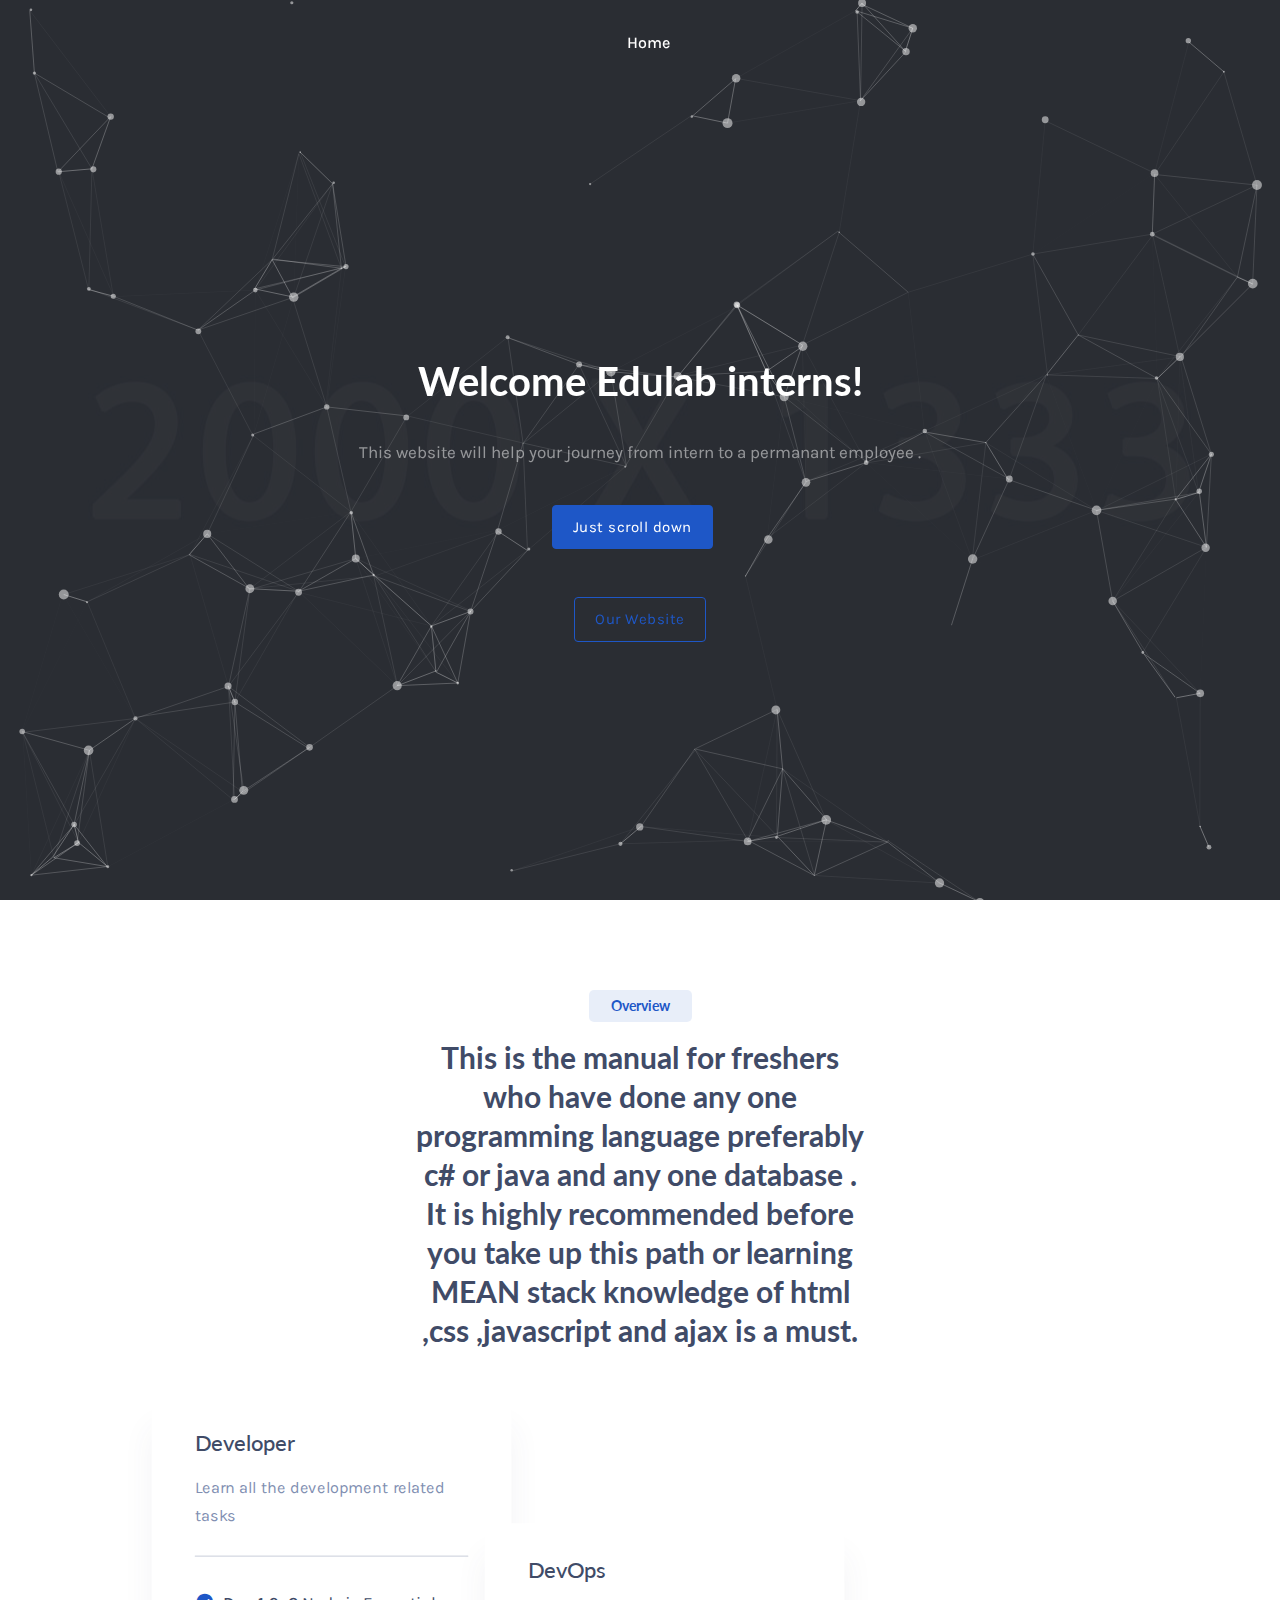
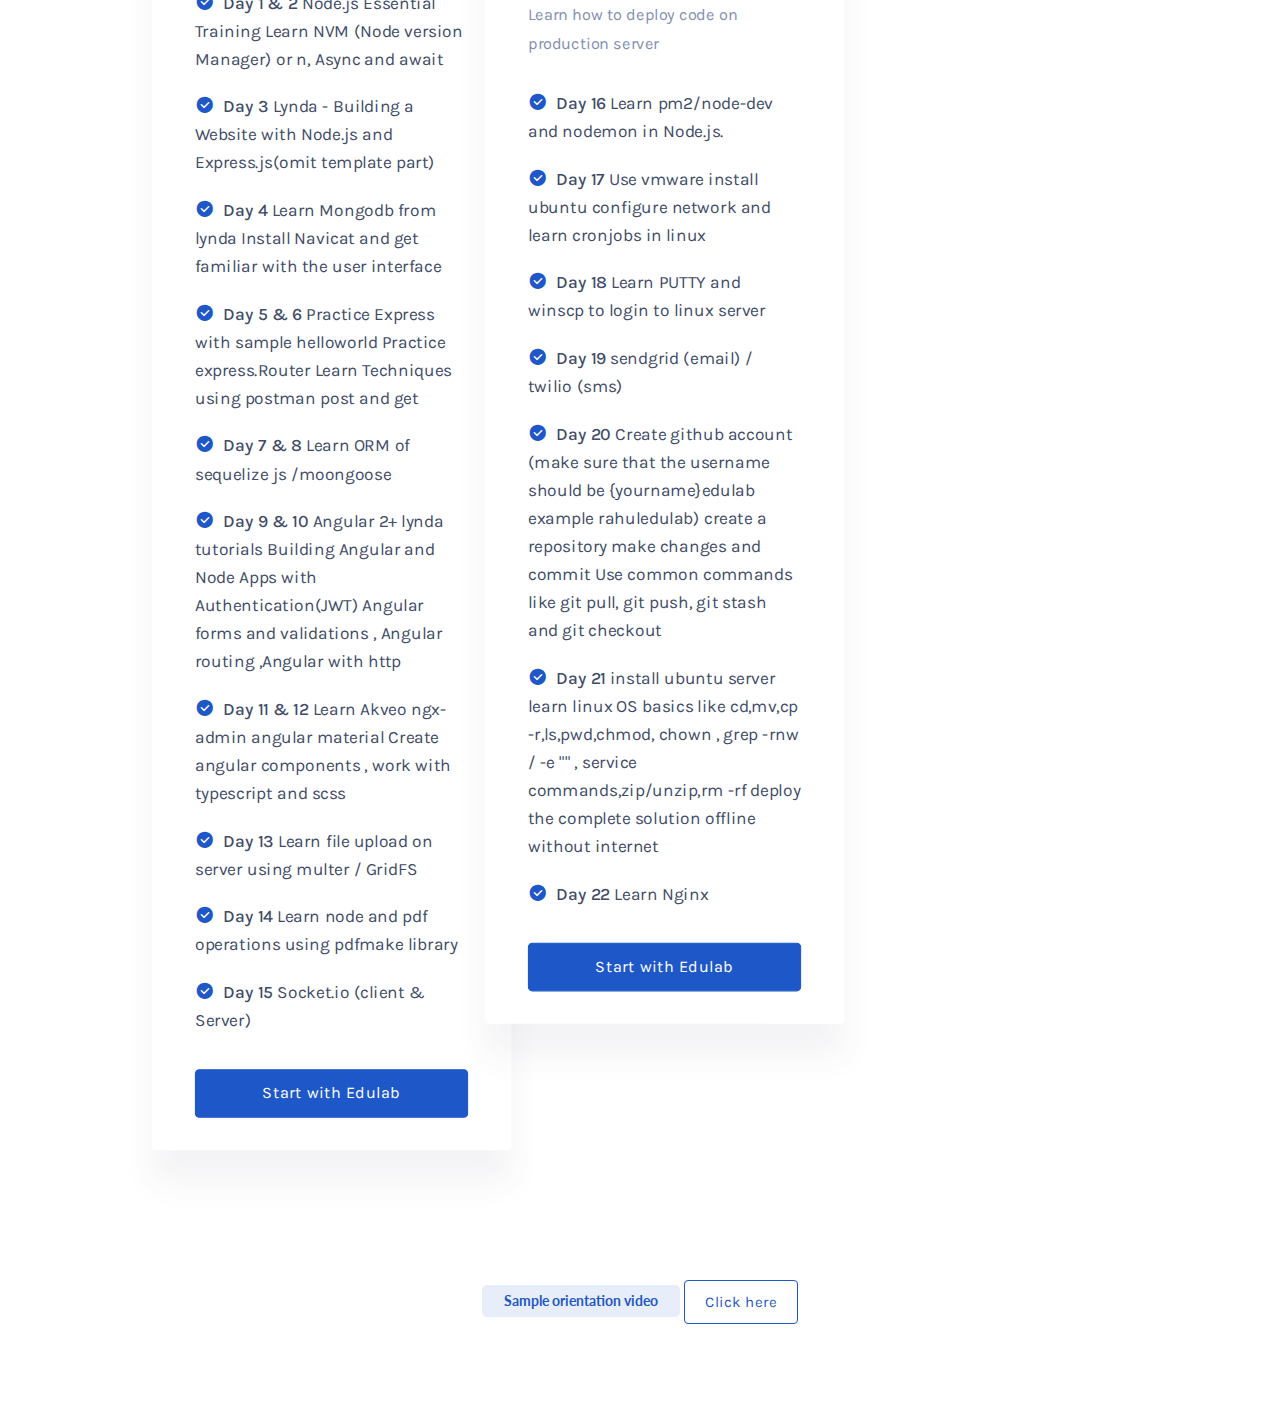
==== index.html @ c4f1c13a "first commit" ====
<!DOCTYPE html>
<html lang="en">

<head>
    <meta charset="utf-8" />
    <title>Edulab</title>
    <meta name="viewport" content="width=device-width, initial-scale=1.0" />
    <meta name="description" content="Premium Bootstrap 4 Landing Page Template" />
    <meta name="keywords" content="bootstrap 4, premium, marketing, multipurpose" />
    <meta content="Themesdesign" name="author" />
    <!-- favicon -->
    <link rel="shortcut icon" href="images/favicon.ico" />
    <!-- css -->
    <link href="css/bootstrap.min.css" rel="stylesheet" type="text/css" />
    <!-- icon -->
    <link href="css/materialdesignicons.min.css" rel="stylesheet" type="text/css" />

    <link href="css/style.css" rel="stylesheet" type="text/css" />
</head>

<body>
    <!-- STRAT NAVBAR -->
    <div id="navbar">
        <nav class="navbar navbar-expand-lg fixed-top navbar-custom sticky sticky-dark" id="main-menu">
            <div class="container">
                 <!-- LOGO -->
                 <a class="navbar-brand logo text-uppercase" href="index-1.html">
                    <img src="https://edulab.in/wp-content/uploads/2021/04/cropped-cropped-cropped-Edulab-logo-transparent-e1617278406876.png" class="logo-light" alt="" height="24">
                    <img src="https://edulab.in/wp-content/uploads/2021/04/cropped-cropped-cropped-Edulab-logo-transparent-e1617278406876.png" class="logo-dark" alt="" height="24">
                    </a>
                <button class="navbar-toggler" type="button" data-bs-toggle="collapse" data-bs-target="#navbarCollapse"
                    aria-controls="navbarCollapse" aria-expanded="false" aria-label="Toggle navigation">
                    <i class="mdi mdi-menu"></i>
                </button>
                <div class="collapse navbar-collapse" id="navbarCollapse">
                    <ul class="navbar-nav navbar-center mx-auto" id="navbar-navlist">
                        <li class="nav-item">
                            <a data-scroll href="#home" class="nav-link">Home</a>
                        </li>
                        <!-- <li class="nav-item">
                            <a data-scroll href="#services" class="nav-link">Services</a>
                        </li>
                        <li class="nav-item">
                            <a data-scroll href="#features" class="nav-link">Features</a>
                        </li>
                        <li class="nav-item">
                            <a data-scroll href="#testimonial" class="nav-link">Testimonial</a>
                        </li>
                        <li class="nav-item">
                            <a data-scroll href="#pricing" class="nav-link">Pricing</a>
                        </li>
                        <li class="nav-item">
                            <a data-scroll href="#contact" class="nav-link">Contact</a>
                        </li> -->
                    </ul>
                    <div class="nav-button">
                        <!-- <ul class="list-inline nav-social d-none d-lg-inline-block  mb-0">
                            <li class="list-inline-item ps-1"><a href="#"><i class="mdi mdi-facebook"></i></a></li>
                            <li class="list-inline-item ps-1"><a href="#"><i class="mdi mdi-twitter"></i></a></li>
                            <li class="list-inline-item ps-1"><a href="#"><i class="mdi mdi-linkedin"></i></a></li>
                        </ul> -->
                    </div>
                </div>
            </div>
        </nav>
    </div>
    <!-- END NAVBAR -->

    <!--START HOME-->
    <section class="bg-home-5 bg-lightan align align-items-center" id="home">
        <div class="bg-overlay-black"></div>
        <div class="container slidero">
            <div class="row justify-content-center">
                <div class="col-lg-10 text-center">


                    <div class="row justify-content-center pt-5 mt-5">


                        <div class="col-lg-9 text-center">
                            <h1 class="text-white">Welcome Edulab interns!
                            </h1>
                            <p class="pt-4 text-white-50">This website will help your journey from intern to a permanant employee .</p>

                            <div class="mt-4 pt-3">
                                <a href="" class="btn btn-primary me-3">Just scroll down</a>
                                <!-- <a href="" class="btn btn-outline-primary mt-lg-0 mt-3">Our portfolio</a> -->
                            </div>


                            <div class="mt-5">

                                <!-- <a href="" class="play-shadow ms-3" data-bs-toggle="modal"
                                    data-bs-target="#watchvideomodal"><span class="play-btn video-play-icon"><i
                                            class="mdi mdi-play text-center"></i></span> <span class="text-white ps-2">Watch
                                        our company video!</span></a> -->
                                        <a href="https://edulab.in" class="btn btn-outline-primary mt-lg-0 mt-3">Our Website </a>

                                <!-- Modal -->
                                <div class="modal fade bd-example-modal-lg" id="watchvideomodal" data-keyboard="false"
                                    tabindex="-1" aria-hidden="true">
                                    <div class="modal-dialog modal-dialog-centered modal-dialog modal-lg">
                                        <div class="modal-content home-modal">
                                            <div class="modal-header border-0">
                                                <button type="button" class="btn-close" data-bs-dismiss="modal"
                                                    aria-label="Close"></button>
                                            </div>
                                            <video id="VisaChipCardVideo" class="video-box" controls>
                                                <source src="https://www.w3schools.com/html/mov_bbb.mp4"
                                                    type="video/mp4">
                                                <!--Browser does not support <video> tag -->
                                            </video>
                                        </div>
                                    </div>
                                </div>
                            </div>
                        </div>
                    </div>

                 

                   

                </div>
            </div>
        </div>
    </section>
    <!--END HOME-->


    <!-- START SERVICES -->
    <section class="section" id="services">
        <div class="container">
            <div class="row justify-content-center">
                <div class="col-lg-6">
                    <div class="title-box text-center">
                        <h6 class="title-sub-title mb-0 text-primary">Overview</h6>
                        <h3 class="title-heading mt-3">This is the manual for freshers who have done any one programming language preferably c# or java and any one database .
                            It is highly recommended before you take up this path or learning MEAN stack knowledge of html ,css ,javascript and ajax is a must.</h3>
                    </div>
                </div>
            </div>


            <div class="row mt-5 pt-4">
                <div class="col-lg-7 g-0 offset-lg-1">

                    <div class="tab-content" id="pills-tabContent">
                        <div class="tab-pane fade active show" id="Month" role="tabpanel" aria-labelledby="Monthly">
                            <div class="row g-0 align-items-center">
                                <div class="col-lg-6">
                                    <div class="pricing-box active bg-white rounded mt-4">
                                        <!-- <div class="pricing-badge">
                                            <span class="badge">Best Choose</span>
                                        </div> -->

                                        <h5 class="fw-normal">Developer</h5>
                                        <!-- <h1 class="pricing-title mt-3 mb-0">$79<span class="f-20">.99/month</span></h1> -->
                                        <p class="text-muted f-15 mt-3">Learn all the development related tasks</p>

                                        <hr class="mt-4">

                                        <div class="mt-4 pt-1">
                                            <p class="mb-3 f-16"><i
                                                    class="mdi mdi-check-circle text-primary f-18 me-2"></i><span
                                                    class="fw-normal">Day 1 & 2 </span> 
                                                    Node.js Essential Training
                                                    Learn NVM (Node version Manager) or n, Async and await</p>
                                            <p class="mb-3 f-16"><i
                                                    class="mdi mdi-check-circle text-primary f-18 me-2"></i><span
                                                    class="fw-normal">Day 3</span> 
                                                    Lynda - Building a Website with Node.js and Express.js(omit template part) </p>
                                            <p class="mb-3 f-16"><i
                                                    class="mdi mdi-check-circle text-primary f-18 me-2"></i><span
                                                    class="fw-normal">Day 4</span> Learn Mongodb from lynda
                                                    Install Navicat and get familiar with the user interface                                                   
                                            </p>
                                            <p class="mb-3 f-16"><i
                                                    class="mdi mdi-check-circle text-primary f-18 me-2"></i><span
                                                    class="fw-normal">Day 5 & 6</span> Practice Express with sample helloworld
                                                    Practice express.Router
                                                    Learn Techniques using postman post and get</p>


                                            <p class="mb-3 f-16"><i
                                                    class="mdi mdi-check-circle text-primary f-18 me-2"></i><span
                                                    class="fw-normal">Day 7 & 8</span> Learn ORM of sequelize js /moongoose</p>


                                            <p class="mb-3 f-16"><i
                                                    class="mdi mdi-check-circle text-primary f-18 me-2"></i><span
                                                    class="fw-normal">Day 9 & 10</span> Angular 2+ lynda tutorials
                                                    Building Angular and Node Apps with Authentication(JWT)
                                                    Angular forms and validations , Angular routing ,Angular with http    
                                                </p>
                                            
                                             <p class="mb-3 f-16"><i
                                                    class="mdi mdi-check-circle text-primary f-18 me-2"></i><span
                                                    class="fw-normal">Day 11 & 12</span> Learn Akveo ngx-admin angular material
                                                Create angular components , work with typescript and scss</p>
                                             <p class="mb-3 f-16"><i
                                                    class="mdi mdi-check-circle text-primary f-18 me-2"></i><span
                                                    class="fw-normal">Day 13</span> Learn file upload on server using multer / GridFS
                                                </p>           
                                                <p class="mb-3 f-16"><i
                                                    class="mdi mdi-check-circle text-primary f-18 me-2"></i><span
                                                    class="fw-normal">Day 14</span> Learn node and pdf operations using pdfmake library
                                            </p>
                                            <p class="mb-3 f-16"><i
                                                class="mdi mdi-check-circle text-primary f-18 me-2"></i><span
                                                class="fw-normal">Day 15</span> Socket.io (client & Server)
                                        </p>                

                                        </div>
                                        <div class="mt-4 pt-2 text-center">
                                            <a href="" class="btn btn-primary w-100">Start with Edulab</a>
                                        </div>
                                    </div>
                                </div>

                                <div class="col-lg-6">
                                    <div class="pricing-box active bg-white rounded mt-4">



                                        <h5 class="fw-normal">DevOps</h5>
                                        <!-- <h1 class="pricing-title mt-3 mb-0">$25<span class="f-20">.99/month</span></h1> -->
                                        <p class="text-muted f-15 mt-3">Learn how to deploy code on production server</p>
                                        <div class="mt-4 pt-1">
                                            <p class="mb-3 f-16"><i
                                                    class="mdi mdi-check-circle text-primary f-18 me-2"></i><span
                                                    class="fw-normal">Day 16</span> Learn pm2/node-dev and nodemon in Node.js.</p>
                                           
                                         
                                            <p class="mb-3 f-16"><i
                                                    class="mdi mdi-check-circle text-primary  f-18 me-2"></i><span
                                                    class="fw-normal">Day 17</span> Use vmware install ubuntu configure network
                                                    and learn cronjobs in linux</p>


                                            <p class="mb-3 f-16"><i
                                                    class="mdi mdi-check-circle text-primary  f-18 me-2"></i><span
                                                    class="fw-normal">Day 18</span> Learn PUTTY and winscp to login to linux server</p>
                                            
                                            
                                            <p class="mb-3 f-16"><i
                                                    class="mdi mdi-check-circle text-primary  f-18 me-2"></i><span
                                                    class="fw-normal">Day 19</span> sendgrid (email) / twilio (sms) </p>
                                                    
                                            <p class="mb-3 f-16"><i
                                                class="mdi mdi-check-circle text-primary  f-18 me-2"></i><span
                                                class="fw-normal">Day 20</span> Create github account (make sure that the username should be {yourname}edulab example rahuledulab)
                                                create a repository make changes and commit
                                                Use common commands like git pull, git push, git stash and git checkout
                                            </p>
                                                
                                            <p class="mb-3 f-16"><i
                                                class="mdi mdi-check-circle text-primary  f-18 me-2"></i><span
                                                class="fw-normal">Day 21</span> install ubuntu server
                                                learn linux OS basics like
                                                cd,mv,cp -r,ls,pwd,chmod, chown , grep -rnw / -e "" , service commands,zip/unzip,rm -rf
                                                deploy the complete solution offline without internet
                                            </p>
                                            <p class="mb-3 f-16"><i
                                                class="mdi mdi-check-circle text-primary  f-18 me-2"></i><span
                                                class="fw-normal">Day 22</span> Learn Nginx
                                            </p>
                                        </div>
                                        <div class="mt-4 pt-2 text-center">
                                            <a href="" class="btn btn-primary w-100">Start with Edulab</a>
                                        </div>
                                    </div>
                                </div>
                            </div>
                        </div>

                        <div class="tab-pane fade" id="Year" role="tabpanel" aria-labelledby="Yearly">
                            <div class="row g-0 align-items-center">
                                <div class="col-lg-6">
                                    <div class="pricing-box active bg-white rounded mt-4">
                                        <div class="pricing-badge">
                                            <span class="badge">Best Choose</span>
                                        </div>

                                        <h5 class="fw-normal">Freelancer</h5>
                                        <h1 class="pricing-title mt-3 mb-0">$179<span class="f-20">.99/yearly</span>
                                        </h1>
                                        <p class="text-muted f-15 mt-3">For small teams trying out Edulab for an
                                            unlimited period of time</p>

                                        <hr class="mt-4">

                                        <div class="mt-4 pt-1">
                                            <p class="mb-3 f-16"><i
                                                    class="mdi mdi-check-circle text-primary f-18 me-2"></i><span
                                                    class="fw-normal">Unlimited</span> SSD Storage</p>
                                            <p class="mb-3 f-16"><i
                                                    class="mdi mdi-check-circle text-primary f-18 me-2"></i><span
                                                    class="fw-normal">Unlimited</span> Bandwith</p>
                                            <p class="mb-3 f-16"><i
                                                    class="mdi mdi-check-circle text-primary f-18 me-2"></i><span
                                                    class="fw-normal">Magic</span> Auto Backup
                                            </p>
                                            <p class="mb-3 f-16"><i
                                                    class="mdi mdi-check-circle text-primary f-18 me-2"></i><span
                                                    class="fw-normal">Free</span> Domain</p>


                                            <p class="mb-3 f-16"><i
                                                    class="mdi mdi-check-circle text-primary f-18 me-2"></i><span
                                                    class="fw-normal">6 Core</span> CPU</p>

                                        </div>
                                        <div class="mt-4 pt-2 text-center">
                                            <a href="" class="btn btn-primary w-100">Start with Edulab</a>
                                        </div>
                                    </div>
                                </div>

                                <div class="col-lg-6">
                                    <div class="pricing-box bg-white rounded mt-4">



                                        <h5 class="fw-normal">Startup</h5>
                                        <h1 class="pricing-title mt-3 mb-0">$125<span class="f-20">.99/yearly</span>
                                        </h1>
                                        <p class="text-muted f-15 mt-3">For larger businesses or those with onal
                                            administration needs</p>
                                        <div class="mt-4 pt-1">
                                            <p class="mb-3 f-16"><i
                                                    class="mdi mdi-check-circle text-primary f-18 me-2"></i><span
                                                    class="fw-normal">Unlimited</span> SSD Storage</p>
                                            <p class="mb-3 f-16"><i
                                                    class="mdi mdi-check-circle text-primary f-18 me-2"></i><span
                                                    class="fw-normal">Unlimited</span> Bandwith</p>
                                            <p class="mb-3 f-16"><i
                                                    class="mdi mdi-check-circle text-primary f-18 me-2"></i><span
                                                    class="fw-normal">Magic</span> Auto Backup
                                            </p>
                                            <p class="mb-3 f-16"><i
                                                    class="mdi mdi-close-circle text-danger f-18 me-2"></i><span
                                                    class="fw-normal">Free</span> Domain</p>


                                            <p class="mb-3 f-16"><i
                                                    class="mdi mdi-close-circle text-danger f-18 me-2"></i><span
                                                    class="fw-normal">6 Core</span> CPU</p>

                                        </div>
                                        <div class="mt-4 pt-2 text-center">
                                            <a href="" class="btn btn-primary w-100">Start with Edulab</a>
                                        </div>
                                    </div>
                                </div>


                            </div>
                        </div>
                    </div>


                </div>

            </div>

        </div>
    </section>
    <!-- END SERVICES -->


    <!-- START FEATURES -->

    <!-- <section class="section bg-light overflow-hidden" id="features">
        <div class="container">
            <div class="row align-items-center">

                <div class="col-lg-6">
                  <div class="features-1 mt-4">
                      <img src="images/features/img-1.png" alt="">
                  </div>
                </div>

                <div class="col-lg-6">

                    <div class="features-box mt-4">
                        <h3>Real time computing with 3.5x faster</h3>

                        <p class="text-muted mt-3">Duis aute irure dolor in reprehenderit in voluptate velit esse cillum
                            dolore eu fugiat nulla pariatur.
                            Excepteur sint occaecat cupidatat proident,
                            sunt in culpa officia deserunt laborum.</p>

                        <div class="mt-4">
                            <a href="">
                                <div class="read-more mt-3">
                                    <span class="arrow text-dark">&#8594;</span>
                                </div>
                            </a>
                        </div>

                        <div class="row mt-4">
                            <div class="col-lg-6">

                               

                                <div class="mt-4">

                                    <div class="uim-icon-primary mt-4">
                                        <div class="features-icon icon-xl">
                                            <i class="uim uim-window-section"></i>
                                        </div>
                                        
                                    </div>


                                    <h5 class="f-18 mt-4">Fast & Reliable </h5>
                                    <p class="text-muted mt-2">Pleasure that has no annoying
                                        pain that roduces pleasu.</p>
                                </div>

                            </div>

                            <div class="col-lg-6">

                                <div class="mt-3">

                                    <div class="uim-icon-primary mt-4">
                                        <div class="features-icon icon-xl">
                                            <i class="uim uim-chart-pie"></i>
                                        </div>
                                        
                                    </div>
                                    
                                    <h5 class="f-18 mt-4">24/7 Support </h5>
                                    <p class="text-muted">Reiciendis volupibus maiores alias consur
                                        perfer repellat.</p>
                                </div>

                            </div>
                        </div>
                    </div>

                </div>



            </div>

            <div class="row mt-5 pt-5 align-items-center">
                <div class="col-lg-6">
                    <div class="mt-4">
                        <h3 class="w-75">We are trusted by <span class="text-primary">580+</span> big small business Edulab</h3>

                        <p class="text-muted mt-4">Aliquam quis tincidunt felis vitae efficitur turpis Nam id purus ante
                            Maecenas iaculis est nec ultricies venenatis
                            Fusce urna odio feugiat vesuscipit vel malesuada a nulla
                            tortor dictum justo.</p>

                        <div class="row">
                            <div class="col-md-6">
                                <div class="mt-4">
                                    <h2>1535+</h2>
                                    <h5 class="text-primary mb-0 f-16">Project Complete</h5>
                                </div>
                            </div>

                            <div class="col-md-6">
                                <div class="mt-4">
                                    <h2>530+</h2>
                                    <h5 class="text-primary mb-0 f-16">Project Running</h5>
                                </div>
                            </div>
                        </div>
                    </div>

                </div>
                <div class="col-lg-6">
                    <div class="features-2 mt-4">
                        <img src="images/features/img-2.png" alt="">
                    </div>
                </div>
            </div>
        </div>
    </section> -->
    <!-- END FEATURES -->


    <!-- START TESTIMONIAL -->
    <section class="section" id="testimonial">
        <div class="container">

            <div class="row justify-content-center">
                <div class="col-lg-6">

                    <div class="title-box text-center">
                        <h6 class="title-sub-title mb-0 text-primary">Sample orientation video</h6>
                        <!-- <h3 class="title-heading mt-3">What they say about us honest reviews</h3> -->
                        <a href="https://worldfellow.com/playback/presentation/2.3/8e99fb56aa61d2ec0b00bb9b8a4300a7d483f9ec-1619861004892" class="btn btn-outline-primary mt-lg-0 mt-3">Click here </a>
                    </div>


                </div>
            </div>



            <!-- <div class="row justify-content-center mt-5">

                <div class="col-lg-12">
                    <h1 class="client-title-main text-center d-none d-xl-block text-uppercase">Client Love</h1>
                    <div id="carouselExampleIndicators" class="carousel slide" data-bs-ride="carousel">


                        <div class="carousel-inner">
                            <div class="carousel-item active">

                                <div class="testi-box text-center mt-4">
                                    <div class="client-icon">
                                        <i class="mdi mdi-format-quote-open"></i>
                                    </div>

                                    <h4 class="line-height_1_6 fw-normal mt-3">“I feel confident imposing change on
                                        myself. It's a lot more fun progressing than looking back.
                                        That's why scelerisque pretium dolor, sit amet vehicula erat pelleque
                                        need throw curve balls.”</h4>
                                </div>

                            </div>

                            <div class="carousel-item">

                                <div class="testi-box text-center mt-4">
                                    <div class="client-icon">
                                        <i class="mdi mdi-format-quote-open"></i>
                                    </div>
                                    <h4 class="line-height_1_6 fw-normal mt-3">“Our task must be to free ourselves by
                                        widening
                                        our circle of compassion to embrace
                                        all living creatures Integer varius lacus non magna tempor congue natuasre
                                        the whole its beauty.”</h4>
                                </div>

                            </div>

                            <div class="carousel-item">

                                <div class="testi-box text-center mt-4">
                                    <div class="client-icon">
                                        <i class="mdi mdi-format-quote-open"></i>
                                    </div>
                                    <h4 class="line-height_1_6 fw-normal mt-3">“I've learned that people will forget
                                        what you said,
                                        people will forget what you did, but people will never aliquam in nunc quis
                                        tincidunt
                                        forget how you vestibulum egestas them feel.”</h4>
                                </div>

                            </div>


                        </div>



                        <div class="carousel-indicators mt-5 pt-4">

                            <button type="button" data-bs-target="#carouselExampleIndicators" data-bs-slide-to="0"
                                class="active text-start" aria-current="true" aria-label="Slide 1">
                                <div class="d-flex p-2">
                                    <img src="images/users/img-1.jpg" alt=""
                                        class=" testi-img img-fluid rounded-circle">

                                    <div class="flex-1 ps-3">
                                        <h5 class="f-18 mb-1 text-dark">Brandon Carney</h5>
                                        <p class="text-muted f-15 mb-0">- Designer</p>
                                    </div>
                                </div>
                            </button>
                            <button type="button" data-bs-target="#carouselExampleIndicators" class="text-start"
                                data-bs-slide-to="1" aria-label="Slide 2">
                                <div class="d-flex p-2">
                                    <img src="images/users/img-2.jpg" alt=""
                                        class=" testi-img img-fluid rounded-circle">

                                    <div class="flex-1 ps-3">
                                        <h5 class="f-18 mb-1 text-dark">Samuel Campbell</h5>
                                        <p class="text-muted f-15 mb-0">- Developer</p>
                                    </div>
                                </div>
                            </button>
                            <button type="button" data-bs-target="#carouselExampleIndicators" class="text-start"
                                data-bs-slide-to="2" aria-label="Slide 3">
                                <div class="d-flex p-2">
                                    <img src="images/users/img-3.jpg" alt=""
                                        class=" testi-img img-fluid rounded-circle">

                                    <div class="flex-1 ps-3">
                                        <h5 class="f-18 mb-1 text-dark">Michelle Stehle</h5>
                                        <p class="text-muted f-15 mb-0">- Manager</p>
                                    </div>
                                </div>
                            </button>


                        </div>

                       <div class="d-none d-lg-inline-block">
                        <button class="carousel-control-prev" type="button" data-bs-target="#carouselExampleIndicators"
                        data-bs-slide="prev">
                        <span class="carousel-control-prev-icon" aria-hidden="true"></span>
                        <span class="visually-hidden">Previous</span>
                    </button>
                    <button class="carousel-control-next" type="button" data-bs-target="#carouselExampleIndicators"
                        data-bs-slide="next">
                        <span class="carousel-control-next-icon" aria-hidden="true"></span>
                        <span class="visually-hidden">Next</span>
                    </button>
                       </div>



                    </div>
                </div>



            </div> -->
        </div>
    </section>
    <!-- END TESTIMONIAL -->


    <!-- START PRICING -->

    <!-- <section class="section bg-light" id="pricing">
        <div class="container">
            <div class="row align-items-center">

                <div class="col-lg-4">

                    <div class="heading-box">



                        <div class="title-box">
                            <h6 class="title-sub-title mb-0 text-primary">Pricing</h6>
                            <h3 class="title-heading mt-3 ms-0">Best pricing package start
                                business</h3>
                        </div>




                        <p class="title-desc text-muted mt-3">Call to action pricing table is really crucial to your for
                            your business website.</p>


                        <div class="pricing-tabs mt-4">
                            <ul class="nav nav-pills rounded justify-content-center d-inline-block pricing-tab-border py-1 px-2"
                                id="pills-tab" role="tablist">
                                <li class="nav-item d-inline-block">
                                    <a class="nav-link px-3 rounded active monthly" id="Monthly" data-bs-toggle="pill"
                                        href="#Month" role="tab" aria-controls="Month" aria-selected="true">Monthly</a>
                                </li>
                                <li class="nav-item d-inline-block">
                                    <a class="nav-link px-3 rounded yearly" id="Yearly" data-bs-toggle="pill"
                                        href="#Year" role="tab" aria-controls="Year" aria-selected="false">
                                        Yearly <span class="badge bg-success rounded text-white">20% Off </span>
                                    </a>
                                </li>
                            </ul>
                        </div>


                    </div>




                </div>

                <div class="col-lg-7 g-0 offset-lg-1">

                    <div class="tab-content" id="pills-tabContent">
                        <div class="tab-pane fade active show" id="Month" role="tabpanel" aria-labelledby="Monthly">
                            <div class="row g-0 align-items-center">
                                <div class="col-lg-6">
                                    <div class="pricing-box active bg-white rounded mt-4">
                                        <div class="pricing-badge">
                                            <span class="badge">Best Choose</span>
                                        </div>

                                        <h5 class="fw-normal">Freelancer</h5>
                                        <h1 class="pricing-title mt-3 mb-0">$79<span class="f-20">.99/month</span></h1>
                                        <p class="text-muted f-15 mt-3">For small teams trying out Edulab for an
                                            unlimited period of time</p>

                                        <hr class="mt-4">

                                        <div class="mt-4 pt-1">
                                            <p class="mb-3 f-16"><i
                                                    class="mdi mdi-check-circle text-primary f-18 me-2"></i><span
                                                    class="fw-normal">Unlimited</span> SSD Storage</p>
                                            <p class="mb-3 f-16"><i
                                                    class="mdi mdi-check-circle text-primary f-18 me-2"></i><span
                                                    class="fw-normal">Unlimited</span> Bandwith</p>
                                            <p class="mb-3 f-16"><i
                                                    class="mdi mdi-check-circle text-primary f-18 me-2"></i><span
                                                    class="fw-normal">Magic</span> Auto Backup
                                            </p>
                                            <p class="mb-3 f-16"><i
                                                    class="mdi mdi-check-circle text-primary f-18 me-2"></i><span
                                                    class="fw-normal">Free</span> Domain</p>


                                            <p class="mb-3 f-16"><i
                                                    class="mdi mdi-check-circle text-primary f-18 me-2"></i><span
                                                    class="fw-normal">6 Core</span> CPU</p>

                                        </div>
                                        <div class="mt-4 pt-2 text-center">
                                            <a href="" class="btn btn-primary w-100">Start with Edulab</a>
                                        </div>
                                    </div>
                                </div>

                                <div class="col-lg-6">
                                    <div class="pricing-box bg-white rounded mt-4">



                                        <h5 class="fw-normal">Startup</h5>
                                        <h1 class="pricing-title mt-3 mb-0">$25<span class="f-20">.99/month</span></h1>
                                        <p class="text-muted f-15 mt-3">For larger businesses or those with onal
                                            administration needs</p>
                                        <div class="mt-4 pt-1">
                                            <p class="mb-3 f-16"><i
                                                    class="mdi mdi-check-circle text-primary f-18 me-2"></i><span
                                                    class="fw-normal">Unlimited</span> SSD Storage</p>
                                            <p class="mb-3 f-16"><i
                                                    class="mdi mdi-check-circle text-primary f-18 me-2"></i><span
                                                    class="fw-normal">Unlimited</span> Bandwith</p>
                                            <p class="mb-3 f-16"><i
                                                    class="mdi mdi-check-circle text-primary f-18 me-2"></i><span
                                                    class="fw-normal">Magic</span> Auto Backup
                                            </p>
                                            <p class="mb-3 f-16"><i
                                                    class="mdi mdi-close-circle text-danger f-18 me-2"></i><span
                                                    class="fw-normal">Free</span> Domain</p>


                                            <p class="mb-3 f-16"><i
                                                    class="mdi mdi-close-circle text-danger f-18 me-2"></i><span
                                                    class="fw-normal">6 Core</span> CPU</p>

                                        </div>
                                        <div class="mt-4 pt-2 text-center">
                                            <a href="" class="btn btn-primary w-100">Start with Edulab</a>
                                        </div>
                                    </div>
                                </div>
                            </div>
                        </div>

                        <div class="tab-pane fade" id="Year" role="tabpanel" aria-labelledby="Yearly">
                            <div class="row g-0 align-items-center">
                                <div class="col-lg-6">
                                    <div class="pricing-box active bg-white rounded mt-4">
                                        <div class="pricing-badge">
                                            <span class="badge">Best Choose</span>
                                        </div>

                                        <h5 class="fw-normal">Freelancer</h5>
                                        <h1 class="pricing-title mt-3 mb-0">$179<span class="f-20">.99/yearly</span>
                                        </h1>
                                        <p class="text-muted f-15 mt-3">For small teams trying out Edulab for an
                                            unlimited period of time</p>

                                        <hr class="mt-4">

                                        <div class="mt-4 pt-1">
                                            <p class="mb-3 f-16"><i
                                                    class="mdi mdi-check-circle text-primary f-18 me-2"></i><span
                                                    class="fw-normal">Unlimited</span> SSD Storage</p>
                                            <p class="mb-3 f-16"><i
                                                    class="mdi mdi-check-circle text-primary f-18 me-2"></i><span
                                                    class="fw-normal">Unlimited</span> Bandwith</p>
                                            <p class="mb-3 f-16"><i
                                                    class="mdi mdi-check-circle text-primary f-18 me-2"></i><span
                                                    class="fw-normal">Magic</span> Auto Backup
                                            </p>
                                            <p class="mb-3 f-16"><i
                                                    class="mdi mdi-check-circle text-primary f-18 me-2"></i><span
                                                    class="fw-normal">Free</span> Domain</p>


                                            <p class="mb-3 f-16"><i
                                                    class="mdi mdi-check-circle text-primary f-18 me-2"></i><span
                                                    class="fw-normal">6 Core</span> CPU</p>

                                        </div>
                                        <div class="mt-4 pt-2 text-center">
                                            <a href="" class="btn btn-primary w-100">Start with Edulab</a>
                                        </div>
                                    </div>
                                </div>

                                <div class="col-lg-6">
                                    <div class="pricing-box bg-white rounded mt-4">



                                        <h5 class="fw-normal">Startup</h5>
                                        <h1 class="pricing-title mt-3 mb-0">$125<span class="f-20">.99/yearly</span>
                                        </h1>
                                        <p class="text-muted f-15 mt-3">For larger businesses or those with onal
                                            administration needs</p>
                                        <div class="mt-4 pt-1">
                                            <p class="mb-3 f-16"><i
                                                    class="mdi mdi-check-circle text-primary f-18 me-2"></i><span
                                                    class="fw-normal">Unlimited</span> SSD Storage</p>
                                            <p class="mb-3 f-16"><i
                                                    class="mdi mdi-check-circle text-primary f-18 me-2"></i><span
                                                    class="fw-normal">Unlimited</span> Bandwith</p>
                                            <p class="mb-3 f-16"><i
                                                    class="mdi mdi-check-circle text-primary f-18 me-2"></i><span
                                                    class="fw-normal">Magic</span> Auto Backup
                                            </p>
                                            <p class="mb-3 f-16"><i
                                                    class="mdi mdi-close-circle text-danger f-18 me-2"></i><span
                                                    class="fw-normal">Free</span> Domain</p>


                                            <p class="mb-3 f-16"><i
                                                    class="mdi mdi-close-circle text-danger f-18 me-2"></i><span
                                                    class="fw-normal">6 Core</span> CPU</p>

                                        </div>
                                        <div class="mt-4 pt-2 text-center">
                                            <a href="" class="btn btn-primary w-100">Start with Edulab</a>
                                        </div>
                                    </div>
                                </div>


                            </div>
                        </div>
                    </div>


                </div>

            </div>
        </div>
    </section> -->
    <!-- END PRICING -->


    <!-- START CONTACT -->

    <!-- <section class="section" id="contact">
        <div class="container">

            <div class="row justify-content-center">
                <div class="col-lg-6">

                    <div class="title-box text-center">
                        <h6 class="title-sub-title mb-0 text-primary">Contact Us</h6>
                        <h3 class="title-heading mt-3">Have a project on mind?</h3>
                    </div>


                </div>
            </div>

            <div class="row align-items-center mt-5 pt-2">
                <div class="col-lg-5">

                    <div class="mt-4">
                        <h3>Let's talk about everything!</h3>
                        <p class="text-muted mt-2">Don't like forms? Send us an <a href=""
                                class="text-primary fw-normal"><u>Email</u></a></p>

                        <div class="mt-4 pt-1 w-75">
                            <div class="d-flex mt-3">
                                <i class="mdi mdi-map-marker text-primary f-20"></i>
                                <div class="flex-1 ps-3">

                                    <p class="text-muted mb-0">4644 Watson Street
                                        Maple Street Shade , NJ 08052</p>

                                </div>
                            </div>

                            <div class="d-flex mt-3">
                                <i class="mdi mdi-phone text-primary f-20"></i>
                                <div class="flex-1 ps-3">

                                    <p class="text-muted mb-0">01(220) 856-705-2709</p>

                                </div>
                            </div>

                            <div class="d-flex mt-3">
                                <i class="mdi mdi-email text-primary f-20"></i>
                                <div class="flex-1 ps-3">

                                    <p class="text-muted mb-0">AnitaJGarza@teleworm.us</p>

                                </div>
                            </div>
                        </div>
                    </div>



                </div>

                <div class="col-lg-7">
                    <div class="custom-form">
                        <form method="post" name="myForm" onsubmit="return validateForm()">
                            <p id="error-msg"></p>
                            <div id="simple-msg"></div>
                            <div class="row">
                                <div class="col-lg-6">
                                    <div class="mb-2 mt-2">
                                        <label class="form-label text-muted">Your Name</label>
                                        <input name="name" id="name" type="text" class="form-control">
                                    </div>
                                </div>
                                <div class="col-lg-6">
                                    <div class="mb-2 mt-2">
                                        <label class="form-label text-muted">Your Email</label>
                                        <input name="email" id="email" type="email" class="form-control">
                                    </div>
                                </div>
                            </div>
                            <div class="row">
                                <div class="col-lg-12">
                                    <div class="mb-2 mt-2">
                                        <label class="form-label text-muted">Your Subject</label>
                                        <input type="text" class="form-control" id="subject">
                                    </div>
                                </div>
                            </div>
                            <div class="row">
                                <div class="col-lg-12">
                                    <div class="mb-2 mt-2">
                                        <label class="form-label text-muted">Your Massage</label>
                                        <textarea name="comments" id="comments" rows="5"
                                            class="form-control"></textarea>
                                    </div>
                                </div>
                            </div>
                            <div class="row mt-2">
                                <div class="col-lg-12 text-right">
                                    <input type="submit" id="submit" name="send" class="submitBnt btn btn-primary"
                                        value="Send Message">
                                </div>
                            </div>
                        </form>
                    </div>
                </div>
            </div>


        </div>
    </section> -->

    <!-- END CONTACT -->

    <!-- START FOOTER -->
    <!-- <section class="bg-footer bg-light">
        <div class="container">
            <div class="row">
                <div class="col-lg-4">
                    <div class="mt-4">
                        <img src="images/logo-dark.png" alt="" height="24">
                        <p class="text-muted mt-3 pt-1">In an ideal world this text wouldn’t exist, a client would
                            acknowledge
                            the importance of having web copy before the design starts.</p>
                        <div class="footer-social mt-4">
                            <ul class="list-inline mb-0">
                                <li class="list-inline-item">
                                    <a href="" class="text-reset"><i class="mdi mdi-facebook"></i></a>
                                </li>
                                <li class="list-inline-item">
                                    <a href="" class="text-reset"><i class="mdi mdi-twitter"></i></a>
                                </li>
                                <li class="list-inline-item">
                                    <a href="" class="text-reset"><i class="mdi mdi-google"></i></a>
                                </li>
                                <li class="list-inline-item">
                                    <a href="" class="text-reset"><i class="mdi mdi-pinterest"></i></a>
                                </li>
                            </ul>
                        </div>
                    </div>
                </div>

                <div class="col-lg-7 offset-lg-1">
                    <div class="row">
                        <div class="col-lg-4">
                            <div class="mt-4">
                                <h5 class="f-18">Support</h5>
                                <ul class="list-unstyled footer-link mt-3">
                                    <li><a href="">Facebook Integration</a></li>
                                    <li><a href="">wordpress Program</a></li>
                                    <li><a href="">Business Marketing</a></li>
                                </ul>
                            </div>
                        </div>

                        <div class="col-lg-4">
                            <div class="mt-4 ps-0 ps-lg-5">
                                <h5 class="f-18">More Info</h5>
                                <ul class="list-unstyled footer-link mt-3">
                                    <li><a href="">Pricing</a></li>
                                    <li><a href="">For Marketing</a></li>
                                    <li><a href="">For CEOs</a></li>
                                    <li><a href="">For Agencies</a></li>
                                </ul>
                            </div>
                        </div>
                        <div class="col-lg-4">
                            <div class="mt-4 ps-0 ps-lg-5">
                                <h5 class="f-18">Resources</h5>
                                <ul class="list-unstyled footer-link mt-3">
                                    <li><a href="">Form validation</a></li>
                                    <li><a href="">Pricacy Policy</a></li>
                                    <li><a href="">Design Defined</a></li>
                                    <li><a href="">Marketplace</a></li>
                                </ul>
                            </div>
                        </div>
                    </div>
                </div>
            </div>

            <div class="row mt-3">
                <div class="col-lg-3">
                    <div class="client-images mt-4">
                        <img src="images/clients/1.png" alt="logo-img" class="mx-auto img-fluid d-block">
                    </div>
                </div>
                <div class="col-lg-3">
                    <div class="client-images mt-4">
                        <img src="images/clients/2.png" alt="logo-img" class="mx-auto img-fluid d-block">
                    </div>
                </div>
                <div class="col-lg-3 ">
                    <div class="client-images mt-4">
                        <img src="images/clients/3.png" alt="logo-img" class="mx-auto img-fluid d-block">
                    </div>
                </div>
                <div class="col-lg-3">
                    <div class="client-images mt-4">
                        <img src="images/clients/4.png" alt="logo-img" class="mx-auto img-fluid d-block">
                    </div>
                </div>
            </div>

            <hr class="mt-5">
            <div class="row mt-4">
                <div class="col-lg-12">
                    <p class="text-center text-muted mb-0">
                        2021 © Edulab. Design by Themesdesign
                    </p>

                </div>

            </div>

        </div>
    </section> -->
    <!-- END FOOTER -->

    <!-- javascript -->
    <script src="js/bootstrap.bundle.min.js"></script>
    <script src="js/smooth-scroll.polyfills.min.js"></script>
    <script src="js/gumshoe.polyfills.min.js"></script>
    <!-- unicons icon -->
    <script src="js/unicons.js"></script>
    <!--Partical js-->
    <script src="js/particles.js"></script>
    <script src="js/particles.app.js"></script>
    <!-- Contact Form  -->
    <script src="js/app.js"></script>
</body>

</html>
---- css/style.css ----
/* Template Name: Destrin
   Author: Themesdesign
   Version: 1.0.0
   File Description: Main Css file of the template
*/
/****************************************\

01.general
02.helper
03.components
04.menu
05.home
06.sevices
07.features
08.testimonial
09.pricing
10.contact
11.footer
12.responsive

*****************************************/
@import url("https://fonts.googleapis.com/css2?family=Karla:wght@400;500&family=Lato:wght@400;700&display=swap");
body {
  font-family: 'Karla', sans-serif;
  overflow-x: hidden !important;
  position: relative;
  color: #404b67;
}

h1,
h2,
h3,
h4,
h5,
h6 {
  font-family: 'Lato', sans-serif;
  font-weight: 700;
  line-height: 1.3;
}

.btn,
.btn:focus,
button,
button:focus {
  outline: none !important;
}

a {
  text-decoration: none !important;
  outline: none;
}

p {
  font-size: 17px;
  line-height: 26px;
}

.row > * {
  position: relative;
}

.section {
  padding-top: 90px;
  padding-bottom: 90px;
  position: relative;
}

.bg-lightan {
  background: linear-gradient(to bottom, #ffffff 50%, rgba(30, 87, 199, 0.08) 100%);
}

.home-center {
  display: table;
  width: 100%;
  height: 100%;
}

.home-desc-center {
  display: table-cell;
  vertical-align: middle;
}

.bg-gradient {
  background: linear-gradient(to right, #1e57c7, #229bee);
}

.bg-overlay {
  background-position: center;
  position: absolute;
  height: 100%;
  width: 100%;
  right: 0;
  bottom: 0;
  left: 0;
  top: 0;
}

.bg-overlay-black {
  background-color: #242527;
  opacity: 0.8;
  background-position: center;
  position: absolute;
  height: 100%;
  width: 100%;
  right: 0;
  bottom: 0;
  left: 0;
  top: 0;
}

.title-box .title-sub-title {
  background: rgba(30, 87, 199, 0.1);
  padding: 7px 22px;
  border-radius: 5px;
  font-size: 14px;
  display: inline-block;
}

.title-box .title-heading {
  font-size: 30px;
  max-width: 450px;
  margin: 0 auto;
}

.btn-rounded {
  border-radius: 30px;
}

.box-shadow {
  box-shadow: 0px 30px 30px 0px rgba(64, 75, 103, 0.06);
}

hr {
  border-top: 1px solid #808eb1;
  margin: 0;
}

.f-10 {
  font-size: 10px;
}

.f-12 {
  font-size: 12px;
}

.f-13 {
  font-size: 13px;
}

.f-14 {
  font-size: 14px;
}

.f-15 {
  font-size: 15px;
}

.f-16 {
  font-size: 16px;
}

.f-18 {
  font-size: 18px;
}

.f-19 {
  font-size: 19px;
}

.f-20 {
  font-size: 20px;
}

.line-height_1_4 {
  line-height: 1.4;
}

.line-height_1_6 {
  line-height: 1.6;
}

.line-height_1_8 {
  line-height: 1.8;
}

.fw-normal {
  font-weight: 500 !important;
}

.fw-bold {
  font-weight: 600 !important;
}

.icon-size-15 {
  height: 15px;
  width: 15px;
}

.icon-size-15 svg {
  height: 15px !important;
  width: 15px !important;
}

.icon-sm {
  height: 18px;
  width: 18px;
}

.icon-sm svg {
  height: 18px !important;
  width: 18px !important;
}

.icon-xs {
  height: 20px;
  width: 20px;
}

.icon-xs svg {
  height: 20px !important;
  width: 20px !important;
}

.icon-md {
  height: 25px;
  width: 25px;
}

.icon-md svg {
  height: 25px !important;
  width: 25px !important;
}

.icon-lg {
  height: 30px;
  width: 30px;
}

.icon-lg svg {
  height: 30px !important;
  width: 30px !important;
}

.icon-xl {
  height: 35px;
  width: 35px;
}

.icon-xl svg {
  height: 35px !important;
  width: 35px !important;
}

.icon-xxl {
  height: 40px;
  width: 40px;
}

.icon-xxl svg {
  height: 40px !important;
  width: 40px !important;
}

.icon-xxxl {
  height: 60px;
  width: 60px;
}

.icon-xxxl svg {
  height: 60px !important;
  width: 60px !important;
}

.uim-icon-primary .uim-svg {
  fill: #1e57c7 !important;
}

.icon-fill-primary {
  fill: rgba(30, 87, 199, 0.15);
}

.uim-icon-success .uim-svg {
  fill: #0fdf89 !important;
}

.icon-fill-success {
  fill: rgba(15, 223, 137, 0.15);
}

.uim-icon-info .uim-svg {
  fill: #229bee !important;
}

.icon-fill-info {
  fill: rgba(34, 155, 238, 0.15);
}

.uim-icon-warning .uim-svg {
  fill: #f6cb42 !important;
}

.icon-fill-warning {
  fill: rgba(246, 203, 66, 0.15);
}

.uim-icon-danger .uim-svg {
  fill: #fb3e3e !important;
}

.icon-fill-danger {
  fill: rgba(251, 62, 62, 0.15);
}

.uim-icon-orange .uim-svg {
  fill: #f09105 !important;
}

.icon-fill-orange {
  fill: rgba(240, 145, 5, 0.15);
}

.uim-icon-dark .uim-svg {
  fill: #404b67 !important;
}

.icon-fill-dark {
  fill: rgba(64, 75, 103, 0.15);
}

.uim-icon-cyan .uim-svg {
  fill: #00e6e6 !important;
}

.icon-fill-cyan {
  fill: rgba(0, 230, 230, 0.15);
}

.uim-icon-blue .uim-svg {
  fill: #2762da !important;
}

.icon-fill-blue {
  fill: rgba(39, 98, 218, 0.15);
}

.uim-icon-muted .uim-svg {
  fill: #808eb1 !important;
}

.icon-fill-muted {
  fill: rgba(128, 142, 177, 0.15);
}

.uim-icon-purple .uim-svg {
  fill: #704fff !important;
}

.icon-fill-purple {
  fill: rgba(112, 79, 255, 0.15);
}

.uim-icon-pink .uim-svg {
  fill: #f85f89 !important;
}

.icon-fill-pink {
  fill: rgba(248, 95, 137, 0.15);
}

.uim-icon-white .uim-svg {
  fill: #ffffff !important;
}

.icon-fill-white {
  fill: rgba(255, 255, 255, 0.15);
}

.uim-icon-light .uim-svg {
  fill: #f8fafd !important;
}

.icon-fill-light {
  fill: rgba(248, 250, 253, 0.15);
}

.icon {
  position: relative;
  top: -2px;
}

.btn {
  padding: 10px 20px;
  font-size: 15px;
  letter-spacing: 0.5px;
  transition: all 0.5s;
}

.btn:focus {
  box-shadow: none;
}

.btn:hover {
  transform: translateY(-5px);
}

.btn:hover:before {
  opacity: 1;
}

.btn-sm {
  padding: 8px 12px;
  font-size: 12px;
}

.shadow {
  box-shadow: 0px 30px 30px 0px rgba(64, 75, 103, 0.06) !important;
}

.bg-primary {
  background-color: #1e57c7 !important;
}

.bg-soft-primary {
  background-color: rgba(30, 87, 199, 0.1) !important;
}

.text-primary {
  color: #1e57c7 !important;
}

.border-primary {
  color: #1e57c7 !important;
}

.icon-dual-primary {
  color: #1e57c7;
  fill: rgba(30, 87, 199, 0.2);
}

.btn-soft-primary {
  background-color: rgba(30, 87, 199, 0.25) !important;
  color: #1e57c7 !important;
}

.btn-soft-primary:hover, .btn-soft-primary:focus, .btn-soft-primary:active, .btn-soft-primary.active, .btn-soft-primary.focus, .btn-soft-primary:not(:disabled):not(.disabled):active, .btn-soft-primary:not(:disabled):not(.disabled):active:focus,
.btn-soft-primary .open > .dropdown-toggle.btn-primary {
  background: #1b4fb5;
}

.btn-primary {
  background: #1e57c7;
  border-color: #1e57c7 !important;
}

.btn-primary:hover, .btn-primary:focus, .btn-primary:active, .btn-primary.active, .btn-primary.focus, .btn-primary:not(:disabled):not(.disabled):active, .btn-primary:not(:disabled):not(.disabled):active:focus,
.btn-primary .open > .dropdown-toggle.btn-primary {
  background: #1b4fb5;
  border-color: #1b4fb5;
  box-shadow: 0px 8px 20px -6px rgba(30, 87, 199, 0.6);
}

.btn-outline-primary {
  color: #1e57c7;
  border-color: #1e57c7;
}

.btn-outline-primary:hover, .btn-outline-primary:focus, .btn-outline-primary:active, .btn-outline-primary.active, .btn-outline-primary.focus, .btn-outline-primary:not(:disabled):not(.disabled):active, .btn-outline-primary:not(:disabled):not(.disabled):active:focus,
.btn-outline-primary .open > .dropdown-toggle.btn-primary {
  background: #1e57c7;
  border-color: #1e57c7;
  box-shadow: 0px 8px 20px -6px rgba(30, 87, 199, 0.6);
}

.bg-success {
  background-color: #0fdf89 !important;
}

.bg-soft-success {
  background-color: rgba(15, 223, 137, 0.1) !important;
}

.text-success {
  color: #0fdf89 !important;
}

.border-success {
  color: #0fdf89 !important;
}

.icon-dual-success {
  color: #0fdf89;
  fill: rgba(15, 223, 137, 0.2);
}

.btn-soft-success {
  background-color: rgba(15, 223, 137, 0.25) !important;
  color: #0fdf89 !important;
}

.btn-soft-success:hover, .btn-soft-success:focus, .btn-soft-success:active, .btn-soft-success.active, .btn-soft-success.focus, .btn-soft-success:not(:disabled):not(.disabled):active, .btn-soft-success:not(:disabled):not(.disabled):active:focus,
.btn-soft-success .open > .dropdown-toggle.btn-primary {
  background: #0ecc7d;
}

.btn-success {
  background: #0fdf89;
  border-color: #0fdf89 !important;
}

.btn-success:hover, .btn-success:focus, .btn-success:active, .btn-success.active, .btn-success.focus, .btn-success:not(:disabled):not(.disabled):active, .btn-success:not(:disabled):not(.disabled):active:focus,
.btn-success .open > .dropdown-toggle.btn-primary {
  background: #0ecc7d;
  border-color: #0ecc7d;
  box-shadow: 0px 8px 20px -6px rgba(15, 223, 137, 0.6);
}

.btn-outline-success {
  color: #0fdf89;
  border-color: #0fdf89;
}

.btn-outline-success:hover, .btn-outline-success:focus, .btn-outline-success:active, .btn-outline-success.active, .btn-outline-success.focus, .btn-outline-success:not(:disabled):not(.disabled):active, .btn-outline-success:not(:disabled):not(.disabled):active:focus,
.btn-outline-success .open > .dropdown-toggle.btn-primary {
  background: #0fdf89;
  border-color: #0fdf89;
  box-shadow: 0px 8px 20px -6px rgba(15, 223, 137, 0.6);
}

.bg-info {
  background-color: #229bee !important;
}

.bg-soft-info {
  background-color: rgba(34, 155, 238, 0.1) !important;
}

.text-info {
  color: #229bee !important;
}

.border-info {
  color: #229bee !important;
}

.icon-dual-info {
  color: #229bee;
  fill: rgba(34, 155, 238, 0.2);
}

.btn-soft-info {
  background-color: rgba(34, 155, 238, 0.25) !important;
  color: #229bee !important;
}

.btn-soft-info:hover, .btn-soft-info:focus, .btn-soft-info:active, .btn-soft-info.active, .btn-soft-info.focus, .btn-soft-info:not(:disabled):not(.disabled):active, .btn-soft-info:not(:disabled):not(.disabled):active:focus,
.btn-soft-info .open > .dropdown-toggle.btn-primary {
  background: #1292ea;
}

.btn-info {
  background: #229bee;
  border-color: #229bee !important;
}

.btn-info:hover, .btn-info:focus, .btn-info:active, .btn-info.active, .btn-info.focus, .btn-info:not(:disabled):not(.disabled):active, .btn-info:not(:disabled):not(.disabled):active:focus,
.btn-info .open > .dropdown-toggle.btn-primary {
  background: #1292ea;
  border-color: #1292ea;
  box-shadow: 0px 8px 20px -6px rgba(34, 155, 238, 0.6);
}

.btn-outline-info {
  color: #229bee;
  border-color: #229bee;
}

.btn-outline-info:hover, .btn-outline-info:focus, .btn-outline-info:active, .btn-outline-info.active, .btn-outline-info.focus, .btn-outline-info:not(:disabled):not(.disabled):active, .btn-outline-info:not(:disabled):not(.disabled):active:focus,
.btn-outline-info .open > .dropdown-toggle.btn-primary {
  background: #229bee;
  border-color: #229bee;
  box-shadow: 0px 8px 20px -6px rgba(34, 155, 238, 0.6);
}

.bg-warning {
  background-color: #f6cb42 !important;
}

.bg-soft-warning {
  background-color: rgba(246, 203, 66, 0.1) !important;
}

.text-warning {
  color: #f6cb42 !important;
}

.border-warning {
  color: #f6cb42 !important;
}

.icon-dual-warning {
  color: #f6cb42;
  fill: rgba(246, 203, 66, 0.2);
}

.btn-soft-warning {
  background-color: rgba(246, 203, 66, 0.25) !important;
  color: #f6cb42 !important;
}

.btn-soft-warning:hover, .btn-soft-warning:focus, .btn-soft-warning:active, .btn-soft-warning.active, .btn-soft-warning.focus, .btn-soft-warning:not(:disabled):not(.disabled):active, .btn-soft-warning:not(:disabled):not(.disabled):active:focus,
.btn-soft-warning .open > .dropdown-toggle.btn-primary {
  background: #f5c62f;
}

.btn-warning {
  background: #f6cb42;
  border-color: #f6cb42 !important;
}

.btn-warning:hover, .btn-warning:focus, .btn-warning:active, .btn-warning.active, .btn-warning.focus, .btn-warning:not(:disabled):not(.disabled):active, .btn-warning:not(:disabled):not(.disabled):active:focus,
.btn-warning .open > .dropdown-toggle.btn-primary {
  background: #f5c62f;
  border-color: #f5c62f;
  box-shadow: 0px 8px 20px -6px rgba(246, 203, 66, 0.6);
}

.btn-outline-warning {
  color: #f6cb42;
  border-color: #f6cb42;
}

.btn-outline-warning:hover, .btn-outline-warning:focus, .btn-outline-warning:active, .btn-outline-warning.active, .btn-outline-warning.focus, .btn-outline-warning:not(:disabled):not(.disabled):active, .btn-outline-warning:not(:disabled):not(.disabled):active:focus,
.btn-outline-warning .open > .dropdown-toggle.btn-primary {
  background: #f6cb42;
  border-color: #f6cb42;
  box-shadow: 0px 8px 20px -6px rgba(246, 203, 66, 0.6);
}

.bg-danger {
  background-color: #fb3e3e !important;
}

.bg-soft-danger {
  background-color: rgba(251, 62, 62, 0.1) !important;
}

.text-danger {
  color: #fb3e3e !important;
}

.border-danger {
  color: #fb3e3e !important;
}

.icon-dual-danger {
  color: #fb3e3e;
  fill: rgba(251, 62, 62, 0.2);
}

.btn-soft-danger {
  background-color: rgba(251, 62, 62, 0.25) !important;
  color: #fb3e3e !important;
}

.btn-soft-danger:hover, .btn-soft-danger:focus, .btn-soft-danger:active, .btn-soft-danger.active, .btn-soft-danger.focus, .btn-soft-danger:not(:disabled):not(.disabled):active, .btn-soft-danger:not(:disabled):not(.disabled):active:focus,
.btn-soft-danger .open > .dropdown-toggle.btn-primary {
  background: #fb2a2a;
}

.btn-danger {
  background: #fb3e3e;
  border-color: #fb3e3e !important;
}

.btn-danger:hover, .btn-danger:focus, .btn-danger:active, .btn-danger.active, .btn-danger.focus, .btn-danger:not(:disabled):not(.disabled):active, .btn-danger:not(:disabled):not(.disabled):active:focus,
.btn-danger .open > .dropdown-toggle.btn-primary {
  background: #fb2a2a;
  border-color: #fb2a2a;
  box-shadow: 0px 8px 20px -6px rgba(251, 62, 62, 0.6);
}

.btn-outline-danger {
  color: #fb3e3e;
  border-color: #fb3e3e;
}

.btn-outline-danger:hover, .btn-outline-danger:focus, .btn-outline-danger:active, .btn-outline-danger.active, .btn-outline-danger.focus, .btn-outline-danger:not(:disabled):not(.disabled):active, .btn-outline-danger:not(:disabled):not(.disabled):active:focus,
.btn-outline-danger .open > .dropdown-toggle.btn-primary {
  background: #fb3e3e;
  border-color: #fb3e3e;
  box-shadow: 0px 8px 20px -6px rgba(251, 62, 62, 0.6);
}

.bg-orange {
  background-color: #f09105 !important;
}

.bg-soft-orange {
  background-color: rgba(240, 145, 5, 0.1) !important;
}

.text-orange {
  color: #f09105 !important;
}

.border-orange {
  color: #f09105 !important;
}

.icon-dual-orange {
  color: #f09105;
  fill: rgba(240, 145, 5, 0.2);
}

.btn-soft-orange {
  background-color: rgba(240, 145, 5, 0.25) !important;
  color: #f09105 !important;
}

.btn-soft-orange:hover, .btn-soft-orange:focus, .btn-soft-orange:active, .btn-soft-orange.active, .btn-soft-orange.focus, .btn-soft-orange:not(:disabled):not(.disabled):active, .btn-soft-orange:not(:disabled):not(.disabled):active:focus,
.btn-soft-orange .open > .dropdown-toggle.btn-primary {
  background: #dc8505;
}

.btn-orange {
  background: #f09105;
  border-color: #f09105 !important;
}

.btn-orange:hover, .btn-orange:focus, .btn-orange:active, .btn-orange.active, .btn-orange.focus, .btn-orange:not(:disabled):not(.disabled):active, .btn-orange:not(:disabled):not(.disabled):active:focus,
.btn-orange .open > .dropdown-toggle.btn-primary {
  background: #dc8505;
  border-color: #dc8505;
  box-shadow: 0px 8px 20px -6px rgba(240, 145, 5, 0.6);
}

.btn-outline-orange {
  color: #f09105;
  border-color: #f09105;
}

.btn-outline-orange:hover, .btn-outline-orange:focus, .btn-outline-orange:active, .btn-outline-orange.active, .btn-outline-orange.focus, .btn-outline-orange:not(:disabled):not(.disabled):active, .btn-outline-orange:not(:disabled):not(.disabled):active:focus,
.btn-outline-orange .open > .dropdown-toggle.btn-primary {
  background: #f09105;
  border-color: #f09105;
  box-shadow: 0px 8px 20px -6px rgba(240, 145, 5, 0.6);
}

.bg-dark {
  background-color: #404b67 !important;
}

.bg-soft-dark {
  background-color: rgba(64, 75, 103, 0.1) !important;
}

.text-dark {
  color: #404b67 !important;
}

.border-dark {
  color: #404b67 !important;
}

.icon-dual-dark {
  color: #404b67;
  fill: rgba(64, 75, 103, 0.2);
}

.btn-soft-dark {
  background-color: rgba(64, 75, 103, 0.25) !important;
  color: #404b67 !important;
}

.btn-soft-dark:hover, .btn-soft-dark:focus, .btn-soft-dark:active, .btn-soft-dark.active, .btn-soft-dark.focus, .btn-soft-dark:not(:disabled):not(.disabled):active, .btn-soft-dark:not(:disabled):not(.disabled):active:focus,
.btn-soft-dark .open > .dropdown-toggle.btn-primary {
  background: #38425a;
}

.btn-dark {
  background: #404b67;
  border-color: #404b67 !important;
}

.btn-dark:hover, .btn-dark:focus, .btn-dark:active, .btn-dark.active, .btn-dark.focus, .btn-dark:not(:disabled):not(.disabled):active, .btn-dark:not(:disabled):not(.disabled):active:focus,
.btn-dark .open > .dropdown-toggle.btn-primary {
  background: #38425a;
  border-color: #38425a;
  box-shadow: 0px 8px 20px -6px rgba(64, 75, 103, 0.6);
}

.btn-outline-dark {
  color: #404b67;
  border-color: #404b67;
}

.btn-outline-dark:hover, .btn-outline-dark:focus, .btn-outline-dark:active, .btn-outline-dark.active, .btn-outline-dark.focus, .btn-outline-dark:not(:disabled):not(.disabled):active, .btn-outline-dark:not(:disabled):not(.disabled):active:focus,
.btn-outline-dark .open > .dropdown-toggle.btn-primary {
  background: #404b67;
  border-color: #404b67;
  box-shadow: 0px 8px 20px -6px rgba(64, 75, 103, 0.6);
}

.bg-cyan {
  background-color: #00e6e6 !important;
}

.bg-soft-cyan {
  background-color: rgba(0, 230, 230, 0.1) !important;
}

.text-cyan {
  color: #00e6e6 !important;
}

.border-cyan {
  color: #00e6e6 !important;
}

.icon-dual-cyan {
  color: #00e6e6;
  fill: rgba(0, 230, 230, 0.2);
}

.btn-soft-cyan {
  background-color: rgba(0, 230, 230, 0.25) !important;
  color: #00e6e6 !important;
}

.btn-soft-cyan:hover, .btn-soft-cyan:focus, .btn-soft-cyan:active, .btn-soft-cyan.active, .btn-soft-cyan.focus, .btn-soft-cyan:not(:disabled):not(.disabled):active, .btn-soft-cyan:not(:disabled):not(.disabled):active:focus,
.btn-soft-cyan .open > .dropdown-toggle.btn-primary {
  background: #00d2d2;
}

.btn-cyan {
  background: #00e6e6;
  border-color: #00e6e6 !important;
}

.btn-cyan:hover, .btn-cyan:focus, .btn-cyan:active, .btn-cyan.active, .btn-cyan.focus, .btn-cyan:not(:disabled):not(.disabled):active, .btn-cyan:not(:disabled):not(.disabled):active:focus,
.btn-cyan .open > .dropdown-toggle.btn-primary {
  background: #00d2d2;
  border-color: #00d2d2;
  box-shadow: 0px 8px 20px -6px rgba(0, 230, 230, 0.6);
}

.btn-outline-cyan {
  color: #00e6e6;
  border-color: #00e6e6;
}

.btn-outline-cyan:hover, .btn-outline-cyan:focus, .btn-outline-cyan:active, .btn-outline-cyan.active, .btn-outline-cyan.focus, .btn-outline-cyan:not(:disabled):not(.disabled):active, .btn-outline-cyan:not(:disabled):not(.disabled):active:focus,
.btn-outline-cyan .open > .dropdown-toggle.btn-primary {
  background: #00e6e6;
  border-color: #00e6e6;
  box-shadow: 0px 8px 20px -6px rgba(0, 230, 230, 0.6);
}

.bg-blue {
  background-color: #2762da !important;
}

.bg-soft-blue {
  background-color: rgba(39, 98, 218, 0.1) !important;
}

.text-blue {
  color: #2762da !important;
}

.border-blue {
  color: #2762da !important;
}

.icon-dual-blue {
  color: #2762da;
  fill: rgba(39, 98, 218, 0.2);
}

.btn-soft-blue {
  background-color: rgba(39, 98, 218, 0.25) !important;
  color: #2762da !important;
}

.btn-soft-blue:hover, .btn-soft-blue:focus, .btn-soft-blue:active, .btn-soft-blue.active, .btn-soft-blue.focus, .btn-soft-blue:not(:disabled):not(.disabled):active, .btn-soft-blue:not(:disabled):not(.disabled):active:focus,
.btn-soft-blue .open > .dropdown-toggle.btn-primary {
  background: #235aca;
}

.btn-blue {
  background: #2762da;
  border-color: #2762da !important;
}

.btn-blue:hover, .btn-blue:focus, .btn-blue:active, .btn-blue.active, .btn-blue.focus, .btn-blue:not(:disabled):not(.disabled):active, .btn-blue:not(:disabled):not(.disabled):active:focus,
.btn-blue .open > .dropdown-toggle.btn-primary {
  background: #235aca;
  border-color: #235aca;
  box-shadow: 0px 8px 20px -6px rgba(39, 98, 218, 0.6);
}

.btn-outline-blue {
  color: #2762da;
  border-color: #2762da;
}

.btn-outline-blue:hover, .btn-outline-blue:focus, .btn-outline-blue:active, .btn-outline-blue.active, .btn-outline-blue.focus, .btn-outline-blue:not(:disabled):not(.disabled):active, .btn-outline-blue:not(:disabled):not(.disabled):active:focus,
.btn-outline-blue .open > .dropdown-toggle.btn-primary {
  background: #2762da;
  border-color: #2762da;
  box-shadow: 0px 8px 20px -6px rgba(39, 98, 218, 0.6);
}

.bg-muted {
  background-color: #808eb1 !important;
}

.bg-soft-muted {
  background-color: rgba(128, 142, 177, 0.1) !important;
}

.text-muted {
  color: #808eb1 !important;
}

.border-muted {
  color: #808eb1 !important;
}

.icon-dual-muted {
  color: #808eb1;
  fill: rgba(128, 142, 177, 0.2);
}

.btn-soft-muted {
  background-color: rgba(128, 142, 177, 0.25) !important;
  color: #808eb1 !important;
}

.btn-soft-muted:hover, .btn-soft-muted:focus, .btn-soft-muted:active, .btn-soft-muted.active, .btn-soft-muted.focus, .btn-soft-muted:not(:disabled):not(.disabled):active, .btn-soft-muted:not(:disabled):not(.disabled):active:focus,
.btn-soft-muted .open > .dropdown-toggle.btn-primary {
  background: #7383a9;
}

.btn-muted {
  background: #808eb1;
  border-color: #808eb1 !important;
}

.btn-muted:hover, .btn-muted:focus, .btn-muted:active, .btn-muted.active, .btn-muted.focus, .btn-muted:not(:disabled):not(.disabled):active, .btn-muted:not(:disabled):not(.disabled):active:focus,
.btn-muted .open > .dropdown-toggle.btn-primary {
  background: #7383a9;
  border-color: #7383a9;
  box-shadow: 0px 8px 20px -6px rgba(128, 142, 177, 0.6);
}

.btn-outline-muted {
  color: #808eb1;
  border-color: #808eb1;
}

.btn-outline-muted:hover, .btn-outline-muted:focus, .btn-outline-muted:active, .btn-outline-muted.active, .btn-outline-muted.focus, .btn-outline-muted:not(:disabled):not(.disabled):active, .btn-outline-muted:not(:disabled):not(.disabled):active:focus,
.btn-outline-muted .open > .dropdown-toggle.btn-primary {
  background: #808eb1;
  border-color: #808eb1;
  box-shadow: 0px 8px 20px -6px rgba(128, 142, 177, 0.6);
}

.bg-purple {
  background-color: #704fff !important;
}

.bg-soft-purple {
  background-color: rgba(112, 79, 255, 0.1) !important;
}

.text-purple {
  color: #704fff !important;
}

.border-purple {
  color: #704fff !important;
}

.icon-dual-purple {
  color: #704fff;
  fill: rgba(112, 79, 255, 0.2);
}

.btn-soft-purple {
  background-color: rgba(112, 79, 255, 0.25) !important;
  color: #704fff !important;
}

.btn-soft-purple:hover, .btn-soft-purple:focus, .btn-soft-purple:active, .btn-soft-purple.active, .btn-soft-purple.focus, .btn-soft-purple:not(:disabled):not(.disabled):active, .btn-soft-purple:not(:disabled):not(.disabled):active:focus,
.btn-soft-purple .open > .dropdown-toggle.btn-primary {
  background: #5f3bff;
}

.btn-purple {
  background: #704fff;
  border-color: #704fff !important;
}

.btn-purple:hover, .btn-purple:focus, .btn-purple:active, .btn-purple.active, .btn-purple.focus, .btn-purple:not(:disabled):not(.disabled):active, .btn-purple:not(:disabled):not(.disabled):active:focus,
.btn-purple .open > .dropdown-toggle.btn-primary {
  background: #5f3bff;
  border-color: #5f3bff;
  box-shadow: 0px 8px 20px -6px rgba(112, 79, 255, 0.6);
}

.btn-outline-purple {
  color: #704fff;
  border-color: #704fff;
}

.btn-outline-purple:hover, .btn-outline-purple:focus, .btn-outline-purple:active, .btn-outline-purple.active, .btn-outline-purple.focus, .btn-outline-purple:not(:disabled):not(.disabled):active, .btn-outline-purple:not(:disabled):not(.disabled):active:focus,
.btn-outline-purple .open > .dropdown-toggle.btn-primary {
  background: #704fff;
  border-color: #704fff;
  box-shadow: 0px 8px 20px -6px rgba(112, 79, 255, 0.6);
}

.bg-pink {
  background-color: #f85f89 !important;
}

.bg-soft-pink {
  background-color: rgba(248, 95, 137, 0.1) !important;
}

.text-pink {
  color: #f85f89 !important;
}

.border-pink {
  color: #f85f89 !important;
}

.icon-dual-pink {
  color: #f85f89;
  fill: rgba(248, 95, 137, 0.2);
}

.btn-soft-pink {
  background-color: rgba(248, 95, 137, 0.25) !important;
  color: #f85f89 !important;
}

.btn-soft-pink:hover, .btn-soft-pink:focus, .btn-soft-pink:active, .btn-soft-pink.active, .btn-soft-pink.focus, .btn-soft-pink:not(:disabled):not(.disabled):active, .btn-soft-pink:not(:disabled):not(.disabled):active:focus,
.btn-soft-pink .open > .dropdown-toggle.btn-primary {
  background: #f74b7b;
}

.btn-pink {
  background: #f85f89;
  border-color: #f85f89 !important;
}

.btn-pink:hover, .btn-pink:focus, .btn-pink:active, .btn-pink.active, .btn-pink.focus, .btn-pink:not(:disabled):not(.disabled):active, .btn-pink:not(:disabled):not(.disabled):active:focus,
.btn-pink .open > .dropdown-toggle.btn-primary {
  background: #f74b7b;
  border-color: #f74b7b;
  box-shadow: 0px 8px 20px -6px rgba(248, 95, 137, 0.6);
}

.btn-outline-pink {
  color: #f85f89;
  border-color: #f85f89;
}

.btn-outline-pink:hover, .btn-outline-pink:focus, .btn-outline-pink:active, .btn-outline-pink.active, .btn-outline-pink.focus, .btn-outline-pink:not(:disabled):not(.disabled):active, .btn-outline-pink:not(:disabled):not(.disabled):active:focus,
.btn-outline-pink .open > .dropdown-toggle.btn-primary {
  background: #f85f89;
  border-color: #f85f89;
  box-shadow: 0px 8px 20px -6px rgba(248, 95, 137, 0.6);
}

.bg-white {
  background-color: #ffffff !important;
}

.bg-soft-white {
  background-color: rgba(255, 255, 255, 0.1) !important;
}

.text-white {
  color: #ffffff !important;
}

.border-white {
  color: #ffffff !important;
}

.icon-dual-white {
  color: #ffffff;
  fill: rgba(255, 255, 255, 0.2);
}

.btn-soft-white {
  background-color: rgba(255, 255, 255, 0.25) !important;
  color: #ffffff !important;
}

.btn-soft-white:hover, .btn-soft-white:focus, .btn-soft-white:active, .btn-soft-white.active, .btn-soft-white.focus, .btn-soft-white:not(:disabled):not(.disabled):active, .btn-soft-white:not(:disabled):not(.disabled):active:focus,
.btn-soft-white .open > .dropdown-toggle.btn-primary {
  background: whitesmoke;
}

.btn-white {
  background: #ffffff;
  border-color: #ffffff !important;
}

.btn-white:hover, .btn-white:focus, .btn-white:active, .btn-white.active, .btn-white.focus, .btn-white:not(:disabled):not(.disabled):active, .btn-white:not(:disabled):not(.disabled):active:focus,
.btn-white .open > .dropdown-toggle.btn-primary {
  background: whitesmoke;
  border-color: whitesmoke;
  box-shadow: 0px 8px 20px -6px rgba(255, 255, 255, 0.6);
}

.btn-outline-white {
  color: #ffffff;
  border-color: #ffffff;
}

.btn-outline-white:hover, .btn-outline-white:focus, .btn-outline-white:active, .btn-outline-white.active, .btn-outline-white.focus, .btn-outline-white:not(:disabled):not(.disabled):active, .btn-outline-white:not(:disabled):not(.disabled):active:focus,
.btn-outline-white .open > .dropdown-toggle.btn-primary {
  background: #ffffff;
  border-color: #ffffff;
  box-shadow: 0px 8px 20px -6px rgba(255, 255, 255, 0.6);
}

.bg-light {
  background-color: #f8fafd !important;
}

.bg-soft-light {
  background-color: rgba(248, 250, 253, 0.1) !important;
}

.text-light {
  color: #f8fafd !important;
}

.border-light {
  color: #f8fafd !important;
}

.icon-dual-light {
  color: #f8fafd;
  fill: rgba(248, 250, 253, 0.2);
}

.btn-soft-light {
  background-color: rgba(248, 250, 253, 0.25) !important;
  color: #f8fafd !important;
}

.btn-soft-light:hover, .btn-soft-light:focus, .btn-soft-light:active, .btn-soft-light.active, .btn-soft-light.focus, .btn-soft-light:not(:disabled):not(.disabled):active, .btn-soft-light:not(:disabled):not(.disabled):active:focus,
.btn-soft-light .open > .dropdown-toggle.btn-primary {
  background: #e8eff8;
}

.btn-light {
  background: #f8fafd;
  border-color: #f8fafd !important;
}

.btn-light:hover, .btn-light:focus, .btn-light:active, .btn-light.active, .btn-light.focus, .btn-light:not(:disabled):not(.disabled):active, .btn-light:not(:disabled):not(.disabled):active:focus,
.btn-light .open > .dropdown-toggle.btn-primary {
  background: #e8eff8;
  border-color: #e8eff8;
  box-shadow: 0px 8px 20px -6px rgba(248, 250, 253, 0.6);
}

.btn-outline-light {
  color: #f8fafd;
  border-color: #f8fafd;
}

.btn-outline-light:hover, .btn-outline-light:focus, .btn-outline-light:active, .btn-outline-light.active, .btn-outline-light.focus, .btn-outline-light:not(:disabled):not(.disabled):active, .btn-outline-light:not(:disabled):not(.disabled):active:focus,
.btn-outline-light .open > .dropdown-toggle.btn-primary {
  background: #f8fafd;
  border-color: #f8fafd;
  box-shadow: 0px 8px 20px -6px rgba(248, 250, 253, 0.6);
}

.navbar-custom {
  padding: 15px 0px;
  width: 100%;
  border-radius: 0px;
  z-index: 999;
  margin-bottom: 0px;
  transition: all 0.5s ease-in-out;
}

.navbar-custom .navbar-nav li a {
  line-height: 26px;
  color: rgba(255, 255, 255, 0.6);
  font-size: 16px;
  text-transform: capitalize;
  transition: all 0.5s;
  background-color: transparent !important;
  padding: 15px 0;
  margin: 0 10px;
  font-weight: 500;
}

.navbar-custom .nav-social a {
  background: rgba(255, 255, 255, 0.1);
  width: 36px;
  height: 36px;
  display: inline-block;
  text-align: center;
  border-radius: 50%;
  transition: all 0.5s;
}

.navbar-custom .nav-social a i {
  font-size: 16px;
  line-height: 36px;
  color: rgba(255, 255, 255, 0.6) !important;
}

.navbar-custom .nav-social a i:hover {
  color: #ffffff !important;
}

.sticky-wrapper {
  position: absolute;
  width: 100%;
}

.navbar-toggler {
  font-size: 24px;
  margin-top: 5px;
  margin-bottom: 0px;
  color: #404b67;
}

.navbar-custom .navbar-nav li.active a,
.navbar-custom .navbar-nav li a:hover,
.navbar-custom .navbar-nav li a:active {
  color: #ffffff;
}

.navbar-toggle {
  font-size: 24px;
  margin-top: 5px;
  margin-bottom: 0px;
  color: #ffffff;
}

.nav .open > a,
.nav .open > a:focus,
.nav .open > a:hover {
  background-color: transparent;
  border-color: #337ab7;
}

.navbar-custom .navbar-toggles {
  padding: 0.25rem 0.75rem;
  font-size: 18px;
  background: 0 0;
  border: 1px solid transparent;
  color: #ffffff;
  outline: 0;
}

.navbar-custom .navbar-toggles-icon {
  display: inline-block;
  width: 1.5em;
  height: 1.5em;
  vertical-align: middle;
}

.menu-toggle {
  padding: 4.5px 10px !important;
}

.menu-toggle span {
  line-height: 27px;
}

.navbar-button {
  margin-left: 20px;
}

.logo .logo-light {
  display: inline-block;
}

.logo .logo-dark {
  display: none;
}

.is-sticky .logo .logo-dark {
  display: inline-block;
}

.is-sticky .logo .logo-light {
  display: none;
}

/*---Navbar-White--*/
.navbar-custom.navbar-white .navbar-nav li a,
.navbar-custom.navbar-white .navbar-brand,
.navbar-white .navbar-toggle {
  color: #404b67 !important;
}

.navbar-custom.navbar-white .navbar-nav li.active a,
.navbar-custom.navbar-white .navbar-nav li a:hover,
.navbar-custom.navbar-white .navbar-nav li a:focus,
.navbar-custom.navbar-white .navbar-nav li a:active {
  color: #1e57c7 !important;
}

.navbar-white .nav-social a {
  background: rgba(30, 87, 199, 0.1);
  width: 36px;
  height: 36px;
  display: inline-block;
  text-align: center;
  border-radius: 50%;
  transition: all 0.5s;
}

.navbar-white .nav-social a i {
  font-size: 16px;
  line-height: 36px;
  color: #404b67 !important;
}

.navbar-white .nav-social a i:hover {
  color: #1e57c7 !important;
}

/*---NAVBAR STICKY--*/
.is-sticky.navbar-custom {
  margin-top: 0px;
  padding: 10px 0px;
  box-shadow: 0px 3px 10px 0px rgba(38, 107, 193, 0.08);
}

.is-sticky.navbar-custom.sticky-dark {
  background-color: #404b67;
}

.is-sticky .navbar-nav li a {
  color: #404b67 !important;
}

.is-sticky .nav-social a {
  background: rgba(30, 87, 199, 0.1);
}

.is-sticky .nav-social a i {
  color: #404b67 !important;
}

.is-sticky .nav-social a i:hover {
  color: #1e57c7 !important;
}

.is-sticky .navbar-custom .navbar-nav li.active a,
.is-sticky .navbar-custom .navbar-nav li a:hover,
.is-sticky .navbar-custom .navbar-nav li a:active {
  color: #1e57c7 !important;
}

.is-sticky .navbar-custom .navbar-toggles {
  padding: 0.25rem 0.75rem;
  border: 1px solid transparent;
  outline: 0;
}

.is-sticky .navbar-nav {
  margin-top: 0px;
}

.is-sticky .navbar-custom {
  margin-top: 0px;
  padding: 10px 0px;
  background-color: #ffffff;
  box-shadow: 0 0.5rem 1rem rgba(0, 0, 0, 0.035);
}

.bg-home {
  padding: 220px 0px  250px 0px;
}

.home-overlay {
  background-image: url(../images/bg-1.png);
  opacity: 0.7;
  background-position: center;
  position: absolute;
  height: 100%;
  width: 100%;
  right: 0;
  bottom: 0;
  left: 0;
  top: 0;
}

.home-heading-title {
  box-shadow: 0px 30px 30px 0px rgba(64, 75, 103, 0.06);
  background: #ffffff;
  display: inline-block;
  padding: 10px 25px;
  border-radius: 5px;
}

.home-title {
  max-width: 700px;
  font-size: 46px;
  margin: 0 auto;
}

.home-desc {
  max-width: 600px;
  margin: auto;
}

.form-select {
  color: #676f86 !important;
}

.home-form {
  background: #ffffff;
  padding: 20px 21px;
  box-shadow: 0px 30px 30px 0px rgba(64, 75, 103, 0.06);
}

.home-form .form-control {
  border: 1px solid #dfe9f1;
  height: 54px !important;
  font-size: 15px;
  border-radius: .25rem;
}

.home-form .form-control ::placeholder {
  color: #676f86;
}

.home-form .form-control:focus {
  border-color: #e4eef7;
}

.home-form .home-button .btn {
  padding-top: 15px;
  padding-bottom: 15px;
}

.search-form input {
  padding: 14px 20px;
  width: 100%;
  font-size: 17px;
  color: #808eb1 !important;
  border: none;
  outline: none !important;
  padding-right: 160px;
  padding-left: 30px;
  background-color: #ffffff;
  border-radius: 30px;
  box-shadow: 0px 30px 30px 0px rgba(64, 75, 103, 0.06);
}

.search-form button {
  position: absolute;
  top: 6px;
  right: 7px;
  outline: none !important;
  font-size: 15px;
  padding: 9px 30px;
}

.search-form form {
  position: relative;
  max-width: 600px;
  margin: 0px auto;
}

.bg-home-2 {
  background-image: url(../images/overlay-5.png);
  padding: 220px 0px  220px 0px;
  background-position: center;
}

.bg-home-3 {
  background-image: url(../images/overlay-6.png);
  padding: 150px 0px  0px 0px;
}

.home-img-3 img {
  position: relative;
  top: 100px;
}

.bg-home-4 {
  position: relative;
  background-image: url(../images/bg-1.jpg);
  background-position: center;
  padding: 220px 0px 250px 0px;
}

.play-btn {
  background-color: #1e57c7;
  color: #ffffff;
  border-radius: 50%;
  width: 45px;
  height: 45px;
  display: inline-block;
  font-size: 22px;
  line-height: 45px;
  text-align: center;
}

.play-shadow {
  vertical-align: middle;
}

.play-shadow {
  border-radius: 50%;
  border: 1px solid transparent;
  width: 82px;
  height: 82px;
  margin: 20px auto 0px auto;
}

.home-modal {
  border: 0;
  background-color: transparent;
}

.home-modal .btn-close {
  width: 36px;
  height: 36px;
  background-color: rgba(255, 255, 255, 0.5);
  border-radius: 10px;
  position: relative;
  top: 70px;
  z-index: 3;
}

.home-modal .btn-close:hover, .home-modal .btn-close:focus {
  opacity: 0.5;
}

.home-modal video:focus {
  outline: none;
}

.video-box {
  width: 100%;
}

.bg-home-5 {
  background-image: url(../images/bg-2.jpg);
  background-position: center;
  height: 100vh;
  position: relative;
  display: flex;
}

.slidero {
  position: relative;
  z-index: 1;
}

.bg-home-6 {
  background-image: url();
}

.home-registration-form {
  padding: 40px 35px;
  border-radius: 3px;
  box-shadow: 0px 30px 30px 0px rgba(64, 75, 103, 0.06);
}

.home-registration-form .registration-form label {
  font-size: 15px;
}

.registration-form .registration-input-box {
  border: none;
  border-radius: 0px;
  color: #808eb1;
  border-bottom: 1px solid #c5c5c5;
  box-shadow: none !important;
  padding-left: 0;
  padding-right: 0;
}

.registration-form .registration-input-box:focus {
  border-color: #1e57c7;
}

.service-box {
  padding: 36px 25px;
  border-radius: 10px;
  background-color: #ffffff;
  position: relative;
  transition: all 0.5s;
}

.service-box .service-border {
  width: 3px;
  height: 15px;
  border: 1px solid rgba(128, 142, 177, 0.4);
}

.service-box .service-icon {
  width: 66px;
  height: 66px;
  line-height: 56px;
  text-align: center;
  border-radius: 5px;
  border: 2px solid rgba(30, 87, 199, 0.3);
}

.service-box .service-icon .uim-svg {
  fill: #808eb1;
}

.service-box .read-more {
  position: relative;
}

.service-box .read-more .arrow {
  position: relative;
  margin-left: 0px;
  font-size: 40px;
  transition: all 0.5s;
}

.service-box .read-more:before {
  content: '';
  border-radius: 50%;
  position: absolute;
  width: 40px;
  height: 40px;
  background: rgba(30, 87, 199, 0.1);
  left: 0;
  right: 0;
  margin: 0 auto;
  top: 12px;
}

.service-box:hover {
  box-shadow: 0px 30px 30px 0px rgba(64, 75, 103, 0.06);
}

.service-box:hover .service-border {
  background: #1e57c7;
  border: 1px solid rgba(30, 87, 199, 0.4);
}

.service-box:hover .service-icon {
  background: rgba(30, 87, 199, 0.1);
  border-color: rgba(30, 87, 199, 0.3);
}

.service-box:hover .service-icon .uim-svg {
  fill: #1e57c7;
}

.service-box:hover .arrow {
  position: relative;
  margin-left: 40px;
}

.service-box.active {
  box-shadow: 0px 30px 30px 0px rgba(64, 75, 103, 0.06);
}

.service-box.active .service-border {
  background-color: #1e57c7;
  border: 1px solid rgba(30, 87, 199, 0.4);
}

.service-box.active .service-icon {
  background: rgba(30, 87, 199, 0.1);
  border-color: rgba(30, 87, 199, 0.3);
}

.service-box.active .service-icon .uim-svg {
  fill: #1e57c7;
}

.service-box.active .arrow {
  margin-left: 40px;
}

.read-more {
  position: relative;
}

.read-more:before {
  content: '';
  border-radius: 50%;
  position: absolute;
  width: 40px;
  height: 40px;
  background: rgba(30, 87, 199, 0.1);
  left: 0;
  top: 12px;
}

.read-more .arrow {
  position: relative;
  margin-left: 0px;
  font-size: 40px;
  transition: all 0.5s;
}

.read-more:hover .arrow {
  position: relative;
  margin-left: 20px;
}

.features-1 {
  position: relative;
}

.features-1 img {
  position: relative;
  margin-left: -130%;
}

.features-icon {
  width: 60px;
  height: 60px;
  line-height: 52px;
  text-align: center;
  border-radius: 5px;
  border: 2px solid rgba(30, 87, 199, 0.3);
  background: rgba(30, 87, 199, 0.1);
}

.features-icon .uim-svg {
  fill: #808eb1;
}

.client-title-main {
  font-size: 160px;
  color: rgba(30, 87, 199, 0.03);
  position: absolute;
  left: 0px;
  right: 0;
  margin-top: 70px;
}

.testi-box {
  max-width: 850px;
  margin: 0 auto;
}

.carousel-control-prev,
.carousel-control-next {
  background: transparent;
  border: none;
  width: 5%;
}

.carousel-indicators {
  margin-right: 0%;
  margin-left: 0%;
  position: relative;
}

.carousel-indicators button {
  width: 280px;
  height: 110px;
  margin-right: 10px;
  margin-left: 10px;
  cursor: pointer;
  overflow: hidden;
  border: none;
  background: transparent;
  opacity: 0.3;
}

.carousel-indicators .testi-img {
  width: 50px;
  height: 50px;
  display: inline-block;
}

.carousel-indicators .active {
  opacity: 1;
  border-top: 3px solid #1e57c7;
  z-index: 3;
  opacity: 1 !important;
  box-shadow: 0px 30px 30px 0px rgba(64, 75, 103, 0.06);
}

.client-title {
  max-width: 650px;
  margin: 0 auto;
  font-size: 18px;
}

.client-icon i {
  font-size: 50px;
  color: #1e57c7;
}

.carousel-control-next-icon,
.carousel-control-prev-icon {
  display: inline-block;
  width: 40px;
  height: 40px;
  background-color: #1e57c7;
  background-size: 100% 40%;
  border-radius: 50%;
}

.carousel-control-next,
.carousel-control-prev {
  opacity: 1;
}

.pricing-box {
  position: relative;
  padding: 30px 40px;
  box-shadow: 0px 30px 30px 0px rgba(64, 75, 103, 0.06);
}

.pricing-box .pricing-title {
  font-size: 36px;
}

.pricing-box .pricing-img img {
  height: 110px;
}

.pricing-box .pricing-badge {
  position: absolute;
  top: 0;
  z-index: 999;
  right: 0;
  width: 100%;
  display: block;
  font-size: 15px;
  padding: 0;
  overflow: hidden;
  height: 100px;
}

.pricing-box .pricing-badge .badge {
  float: right;
  transform: rotate(45deg);
  right: -60px;
  top: 28px;
  position: relative;
  text-align: center;
  width: 200px;
  font-size: 13px;
  margin: 0;
  padding: 7px 10px;
  font-weight: 500;
  color: #ffffff;
  background: #1e57c7;
}

.pricing-box.active {
  transform: scale(1.08);
  z-index: 2;
}

.pricing-badge {
  position: absolute;
  top: 0;
  z-index: 999;
  right: 0;
  width: 100%;
  display: block;
  font-size: 15px;
  padding: 0;
  overflow: hidden;
  height: 100px;
}

.pricing-badge .badge {
  float: right;
  transform: rotate(45deg);
  right: -67px;
  top: 17px;
  position: relative;
  text-align: center;
  width: 200px;
  font-size: 13px;
  margin: 0;
  padding: 7px 10px;
  font-weight: 500;
  color: #ffffff;
  background: #1e57c7;
}

.nav-tabs > li > a, .nav-pills > li > a {
  color: #404b67;
}

.nav-pills > a {
  color: #404b67;
}

.pricing-tab-border {
  border: 1px solid #e6effe;
  background: #ffffff;
}

.nav-link.active,
.show > .nav-link {
  background-color: #1e57c7 !important;
}

.nav-tabs-custom {
  border-bottom: 2px solid #e6effe;
}

.nav-tabs-custom .nav-item {
  position: relative;
  color: #404b67;
}

.nav-tabs-custom .nav-item .nav-link {
  border: none;
}

.nav-tabs-custom .nav-item .nav-link::after {
  content: "";
  background: #1e57c7;
  height: 2px;
  position: absolute;
  width: 100%;
  left: 0;
  bottom: -1px;
  transition: all 250ms ease 0s;
  transform: scale(0);
}

.nav-tabs-custom .nav-item .nav-link.active {
  color: #1e57c7;
}

.nav-tabs-custom .nav-item .nav-link.active:after {
  transform: scale(1);
}

.bg-contact {
  background-image: url(../images/overlay-3.png);
}

.custom-form .alert-warning {
  padding: 10px;
}

textarea.form-control {
  height: auto !important;
}

.form-control {
  box-shadow: none !important;
  height: 42px;
  padding-left: 20px;
  border: 1px solid #dfe9f1;
  font-size: 16px;
  border-radius: 5px;
}

.form-control:focus {
  border-color: #e4eef7;
}

textarea.form-control {
  height: auto;
  padding-top: 14px;
}

.client-images img {
  opacity: 0.5;
}

.bg-footer {
  padding-top: 90px;
  padding-bottom: 70px;
}

.footer-link a {
  color: #808eb1;
  line-height: 38px;
  font-size: 17px;
  -webkit-transition: all 0.5s;
  background-color: transparent;
  transition: all 0.5s;
}

.footer-link a:hover {
  color: #1e57c7;
}

.footer-social i {
  width: 36px;
  height: 36px;
  display: inline-block;
  line-height: 36px;
  border-radius: 50%;
  text-align: center;
  background: #1e57c7;
  font-size: 15px;
  color: #ffffff;
}

@media (min-width: 200px) and (max-width: 1024px) {
  .navbar-custom {
    margin-top: 0px;
    padding: 10px 0px !important;
    box-shadow: 0 10px 33px rgba(0, 0, 0, 0.1);
    color: #ffffff !important;
    background: #ffffff;
  }
  .navbar-custom .navbar-nav {
    margin-left: 0px;
  }
  .navbar-custom .navbar-nav li.active {
    border-color: transparent;
  }
  .navbar-custom .navbar-nav li a {
    transition: all 0.4s;
    margin: 6px;
    color: #404b67 !important;
    padding: 6px 0;
  }
  .navbar-custom > .container {
    width: 90%;
  }
  .navbar-white .navbar-toggler {
    color: #404b67 !important;
  }
  .navbar-button {
    margin-top: 15px;
    margin-left: 0px;
  }
  .navbar-custom .navbar-nav li.active a,
  .navbar-custom .navbar-nav li a:hover,
  .navbar-custom .navbar-nav li a:active {
    color: #1e57c7 !important;
  }
  .navbar-toggler {
    font-size: 24px;
    margin-top: 0px;
    margin-bottom: 0px;
  }
  .navbar-toggler:focus {
    box-shadow: none;
  }
  .home-title {
    font-size: 32px;
  }
  .carousel-indicators {
    right: 0;
  }
  .logo .logo-light {
    display: none;
  }
  .logo .logo-dark {
    display: inline-block;
  }
  .pricing-box.active {
    transform: none;
  }
  .features-1 img {
    max-width: 100%;
    margin-left: 0;
  }
  .features-2 img {
    max-width: 100%;
  }
}

@media (max-width: 768px) {
  .carousel-indicators button {
    width: 75px;
    height: 75px;
  }
}

@media (min-width: 1200px) {
  .container {
    max-width: 1140px !important;
  }
}
/*# sourceMappingURL=style.css.map */
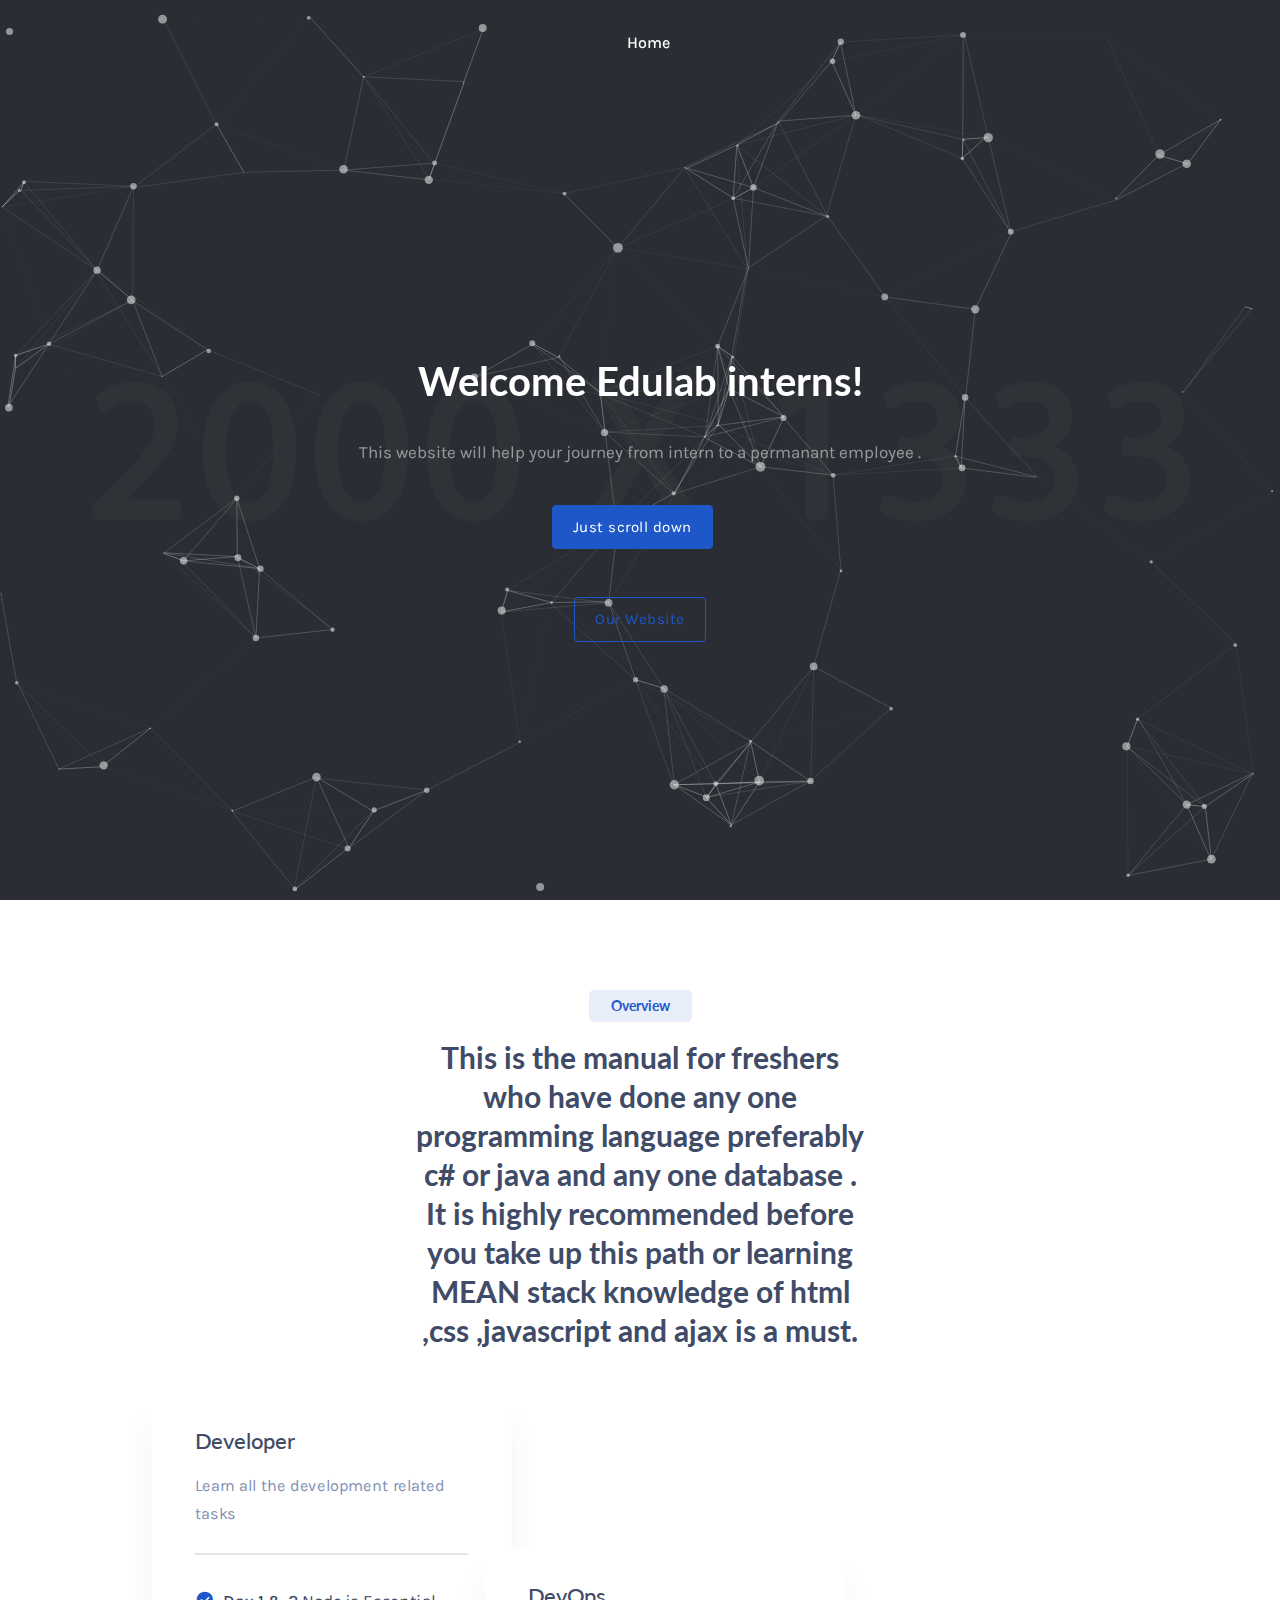
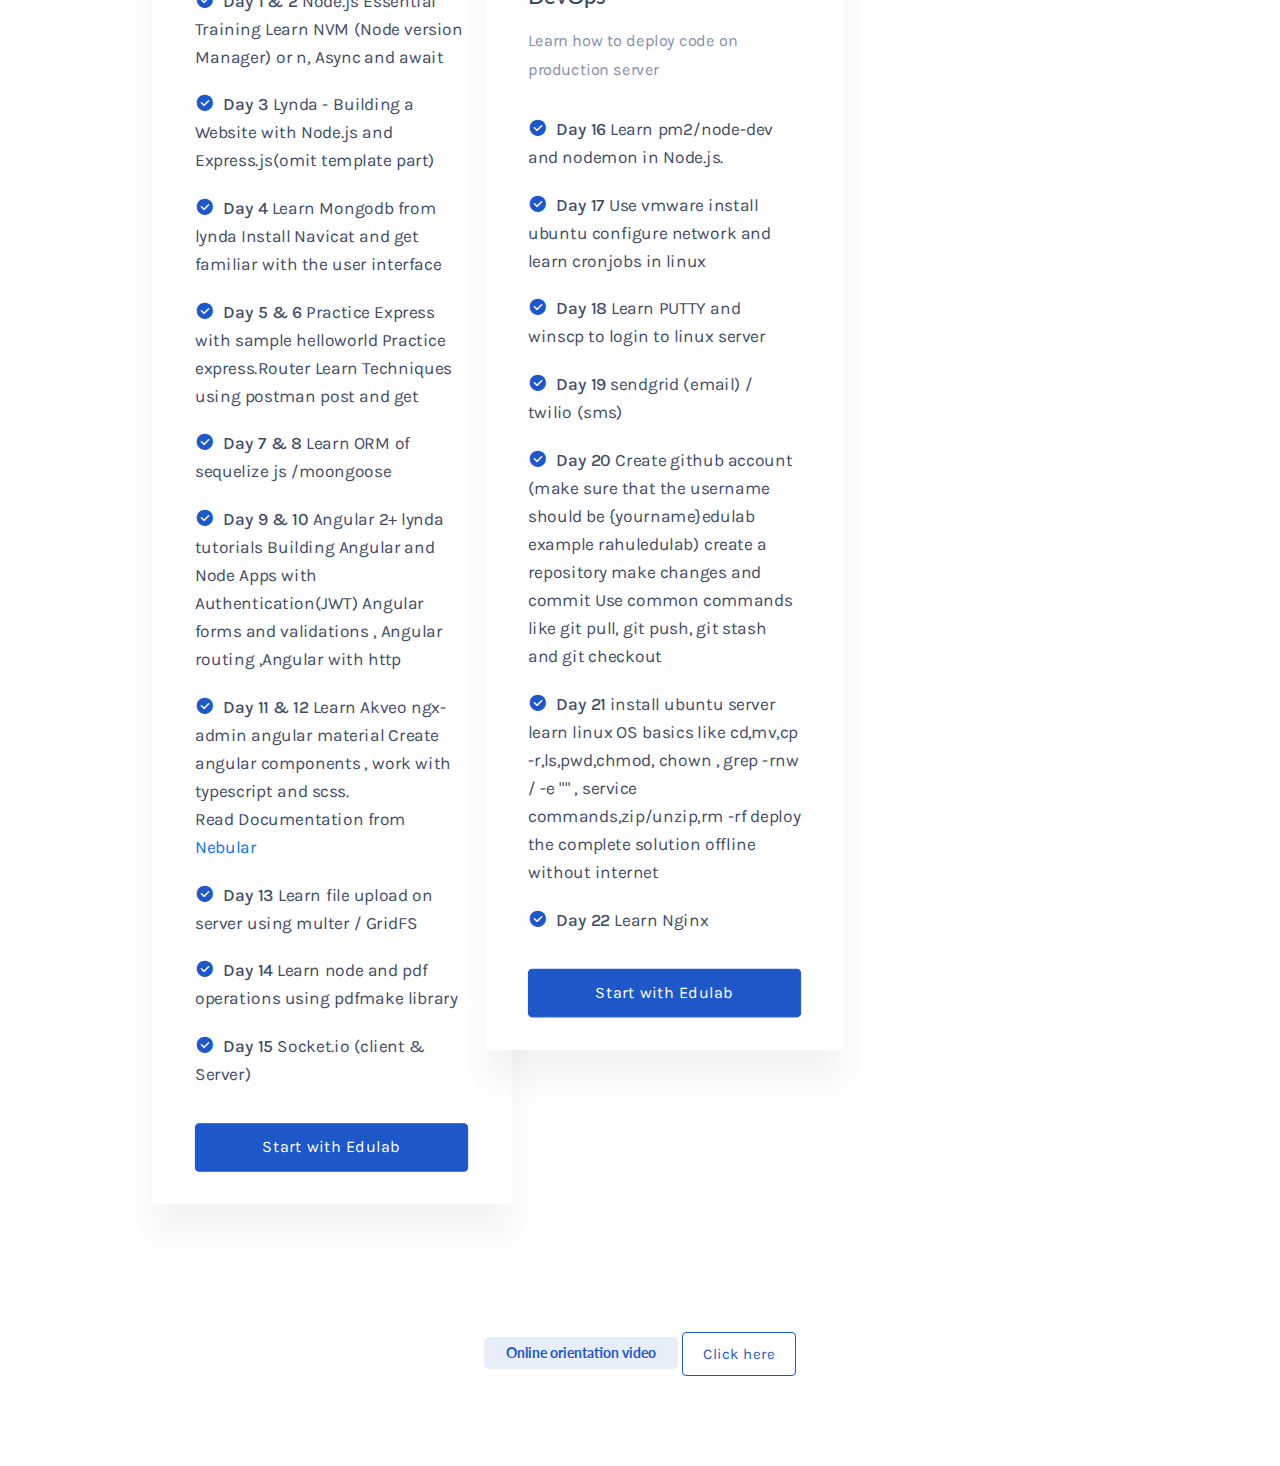
==== commit a3393375: "Added Nebular Link" ====
--- a/index.html
+++ b/index.html
@@ -197,7 +197,8 @@
                                              <p class="mb-3 f-16"><i
                                                     class="mdi mdi-check-circle text-primary f-18 me-2"></i><span
                                                     class="fw-normal">Day 11 & 12</span> Learn Akveo ngx-admin angular material
-                                                Create angular components , work with typescript and scss</p>
+                                                Create angular components , work with typescript and scss. <br/>
+                                                Read Documentation from <a href="https://akveo.github.io/nebular/docs/getting-started/what-is-nebular#what-is-nebular">Nebular</a></p>
                                              <p class="mb-3 f-16"><i
                                                     class="mdi mdi-check-circle text-primary f-18 me-2"></i><span
                                                     class="fw-normal">Day 13</span> Learn file upload on server using multer / GridFS
@@ -494,7 +495,7 @@
                 <div class="col-lg-6">
 
                     <div class="title-box text-center">
-                        <h6 class="title-sub-title mb-0 text-primary">Sample orientation video</h6>
+                        <h6 class="title-sub-title mb-0 text-primary">Online orientation video</h6>
                         <!-- <h3 class="title-heading mt-3">What they say about us honest reviews</h3> -->
                         <a href="https://worldfellow.com/playback/presentation/2.3/8e99fb56aa61d2ec0b00bb9b8a4300a7d483f9ec-1619861004892" class="btn btn-outline-primary mt-lg-0 mt-3">Click here </a>
                     </div>
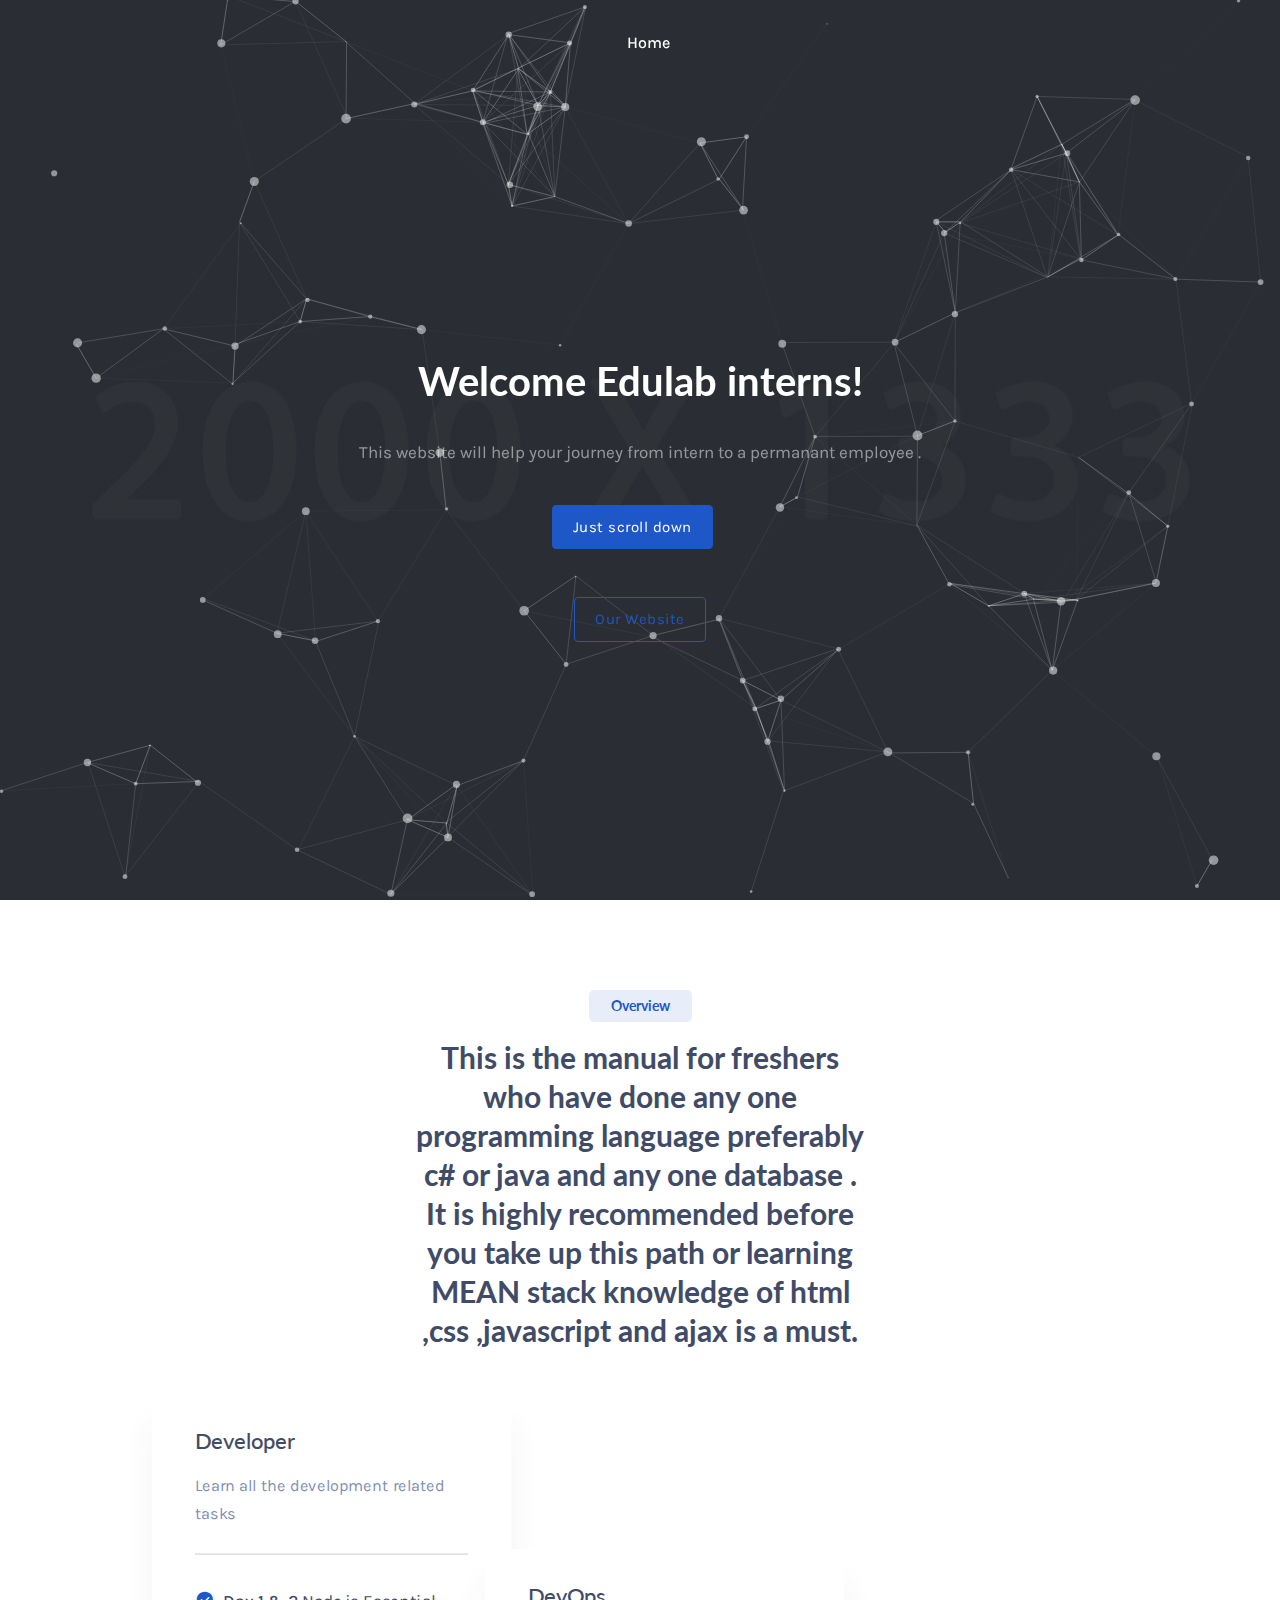
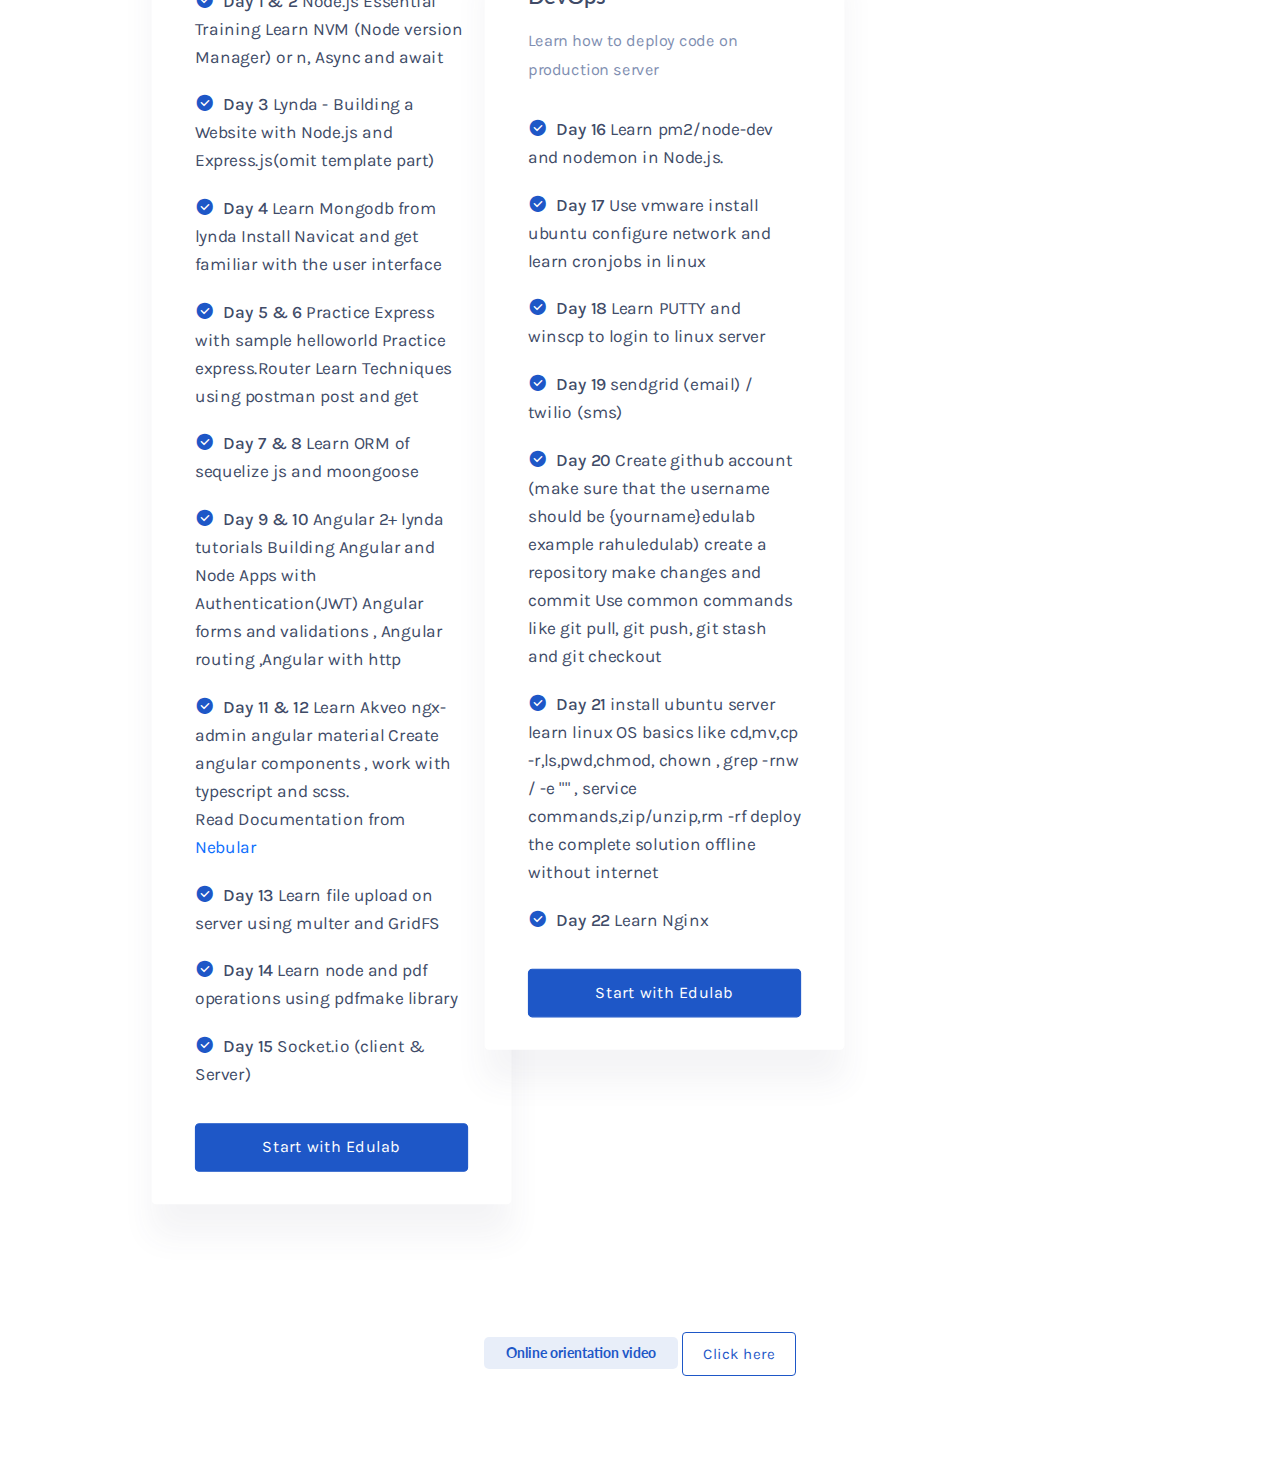
==== commit 54f549b7: "removed slash" ====
--- a/index.html
+++ b/index.html
@@ -184,7 +184,7 @@
 
                                             <p class="mb-3 f-16"><i
                                                     class="mdi mdi-check-circle text-primary f-18 me-2"></i><span
-                                                    class="fw-normal">Day 7 & 8</span> Learn ORM of sequelize js /moongoose</p>
+                                                    class="fw-normal">Day 7 & 8</span> Learn ORM of sequelize js and moongoose</p>
 
 
                                             <p class="mb-3 f-16"><i
@@ -201,7 +201,7 @@
                                                 Read Documentation from <a href="https://akveo.github.io/nebular/docs/getting-started/what-is-nebular#what-is-nebular">Nebular</a></p>
                                              <p class="mb-3 f-16"><i
                                                     class="mdi mdi-check-circle text-primary f-18 me-2"></i><span
-                                                    class="fw-normal">Day 13</span> Learn file upload on server using multer / GridFS
+                                                    class="fw-normal">Day 13</span> Learn file upload on server using multer and GridFS
                                                 </p>           
                                                 <p class="mb-3 f-16"><i
                                                     class="mdi mdi-check-circle text-primary f-18 me-2"></i><span
@@ -1090,4 +1090,4 @@
     <script src="js/app.js"></script>
 </body>
 
-</html>+</html>
